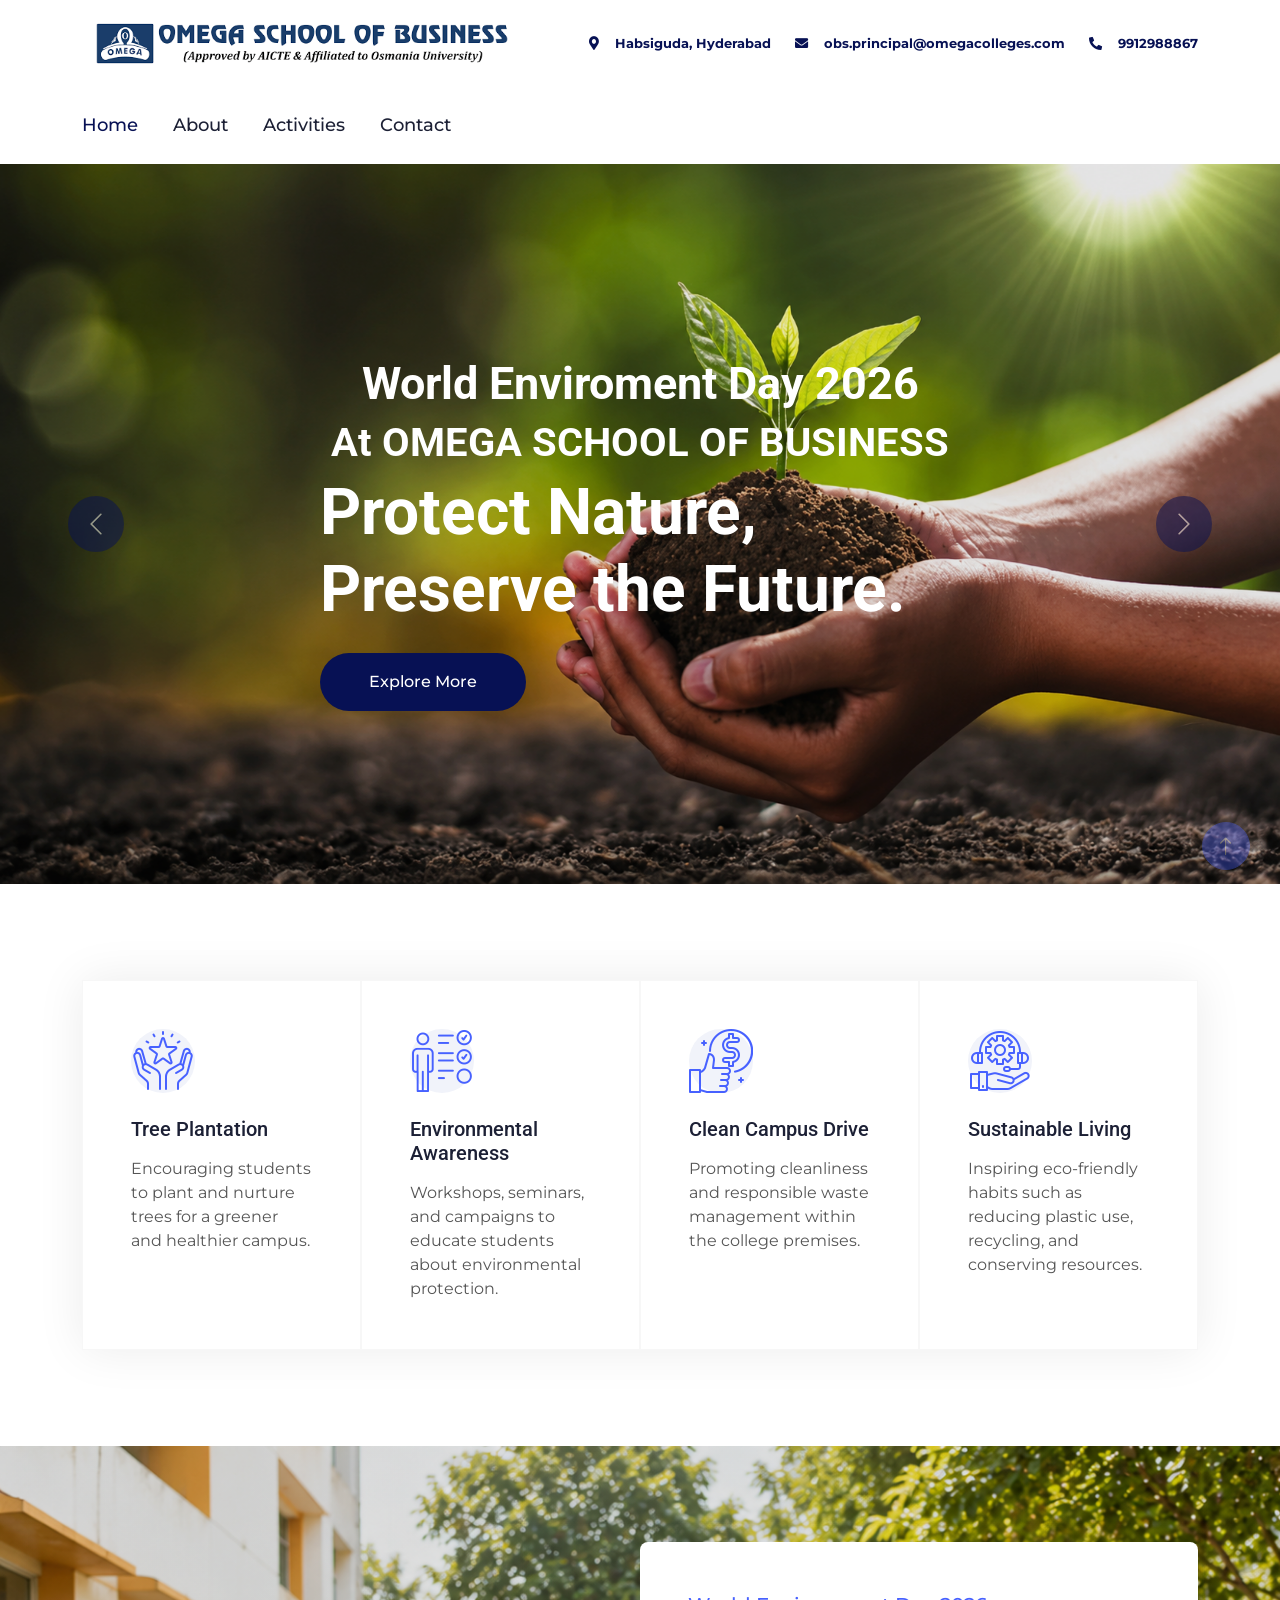
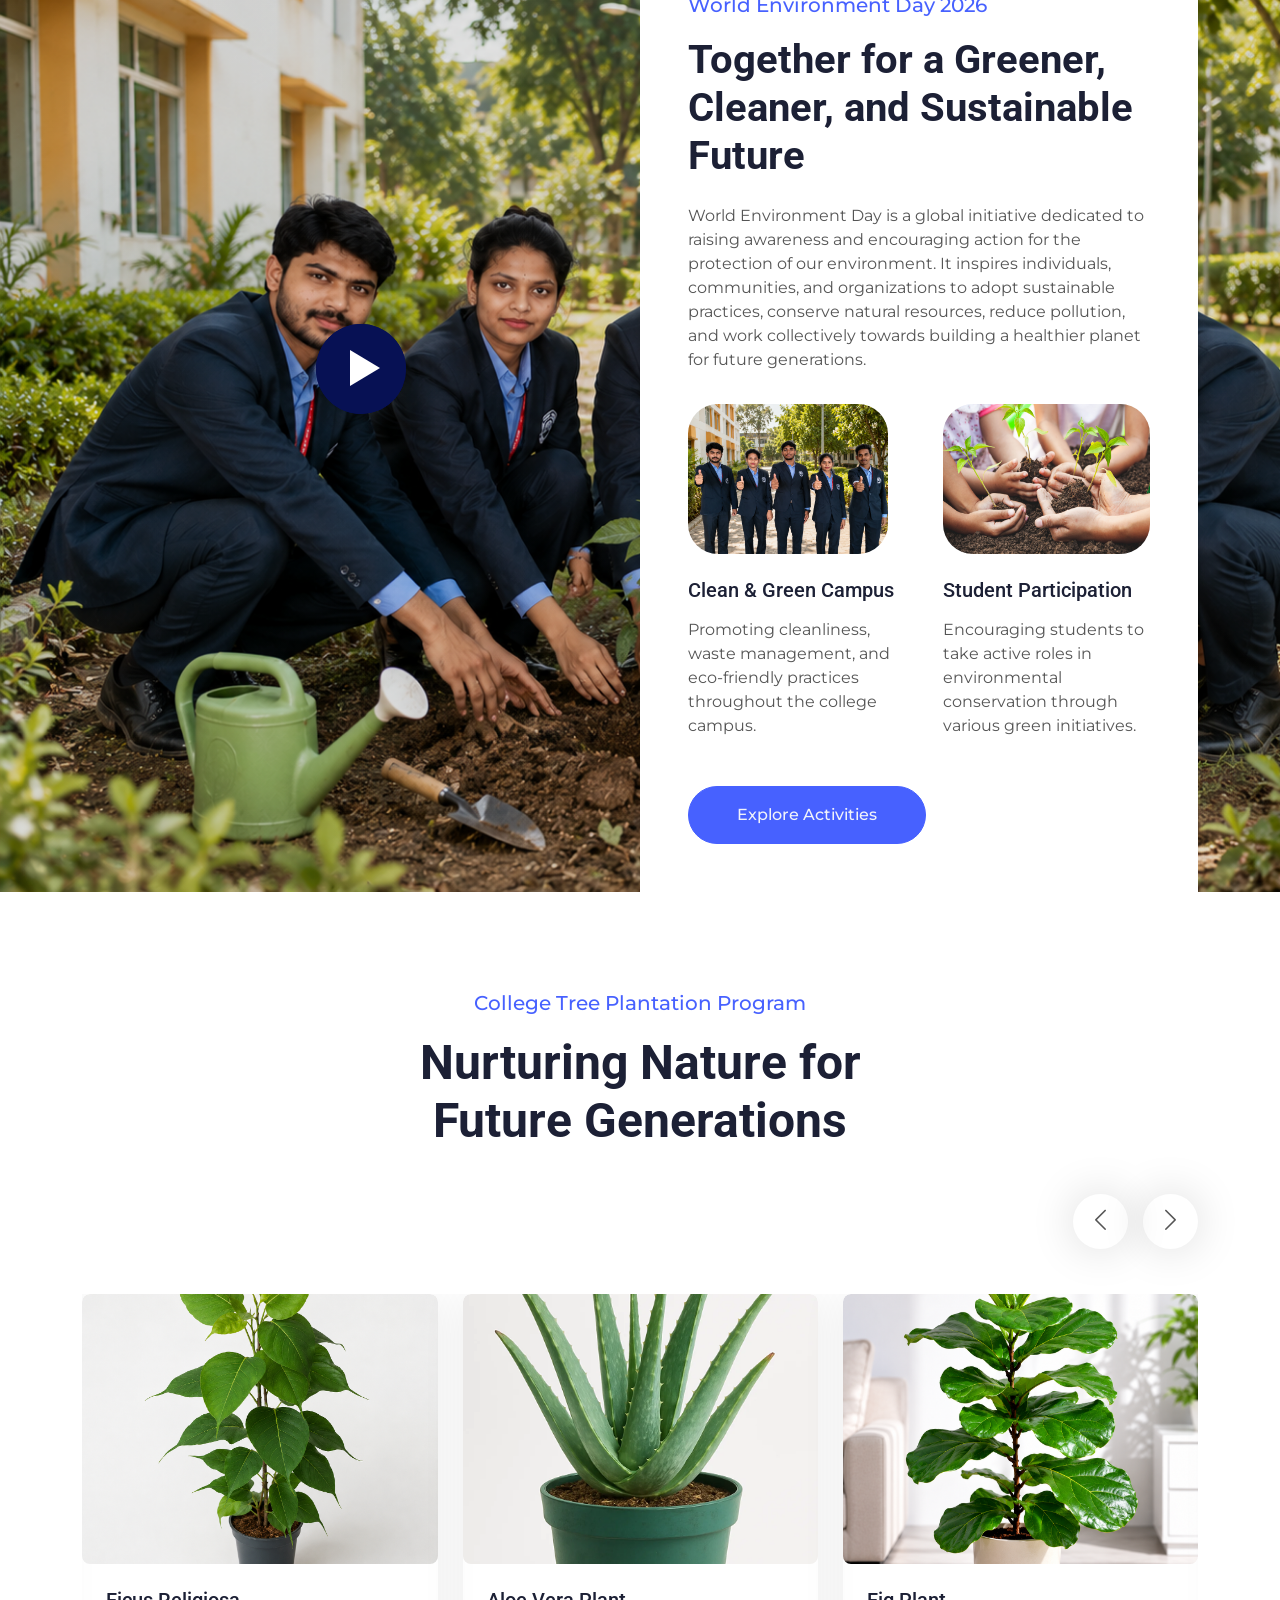
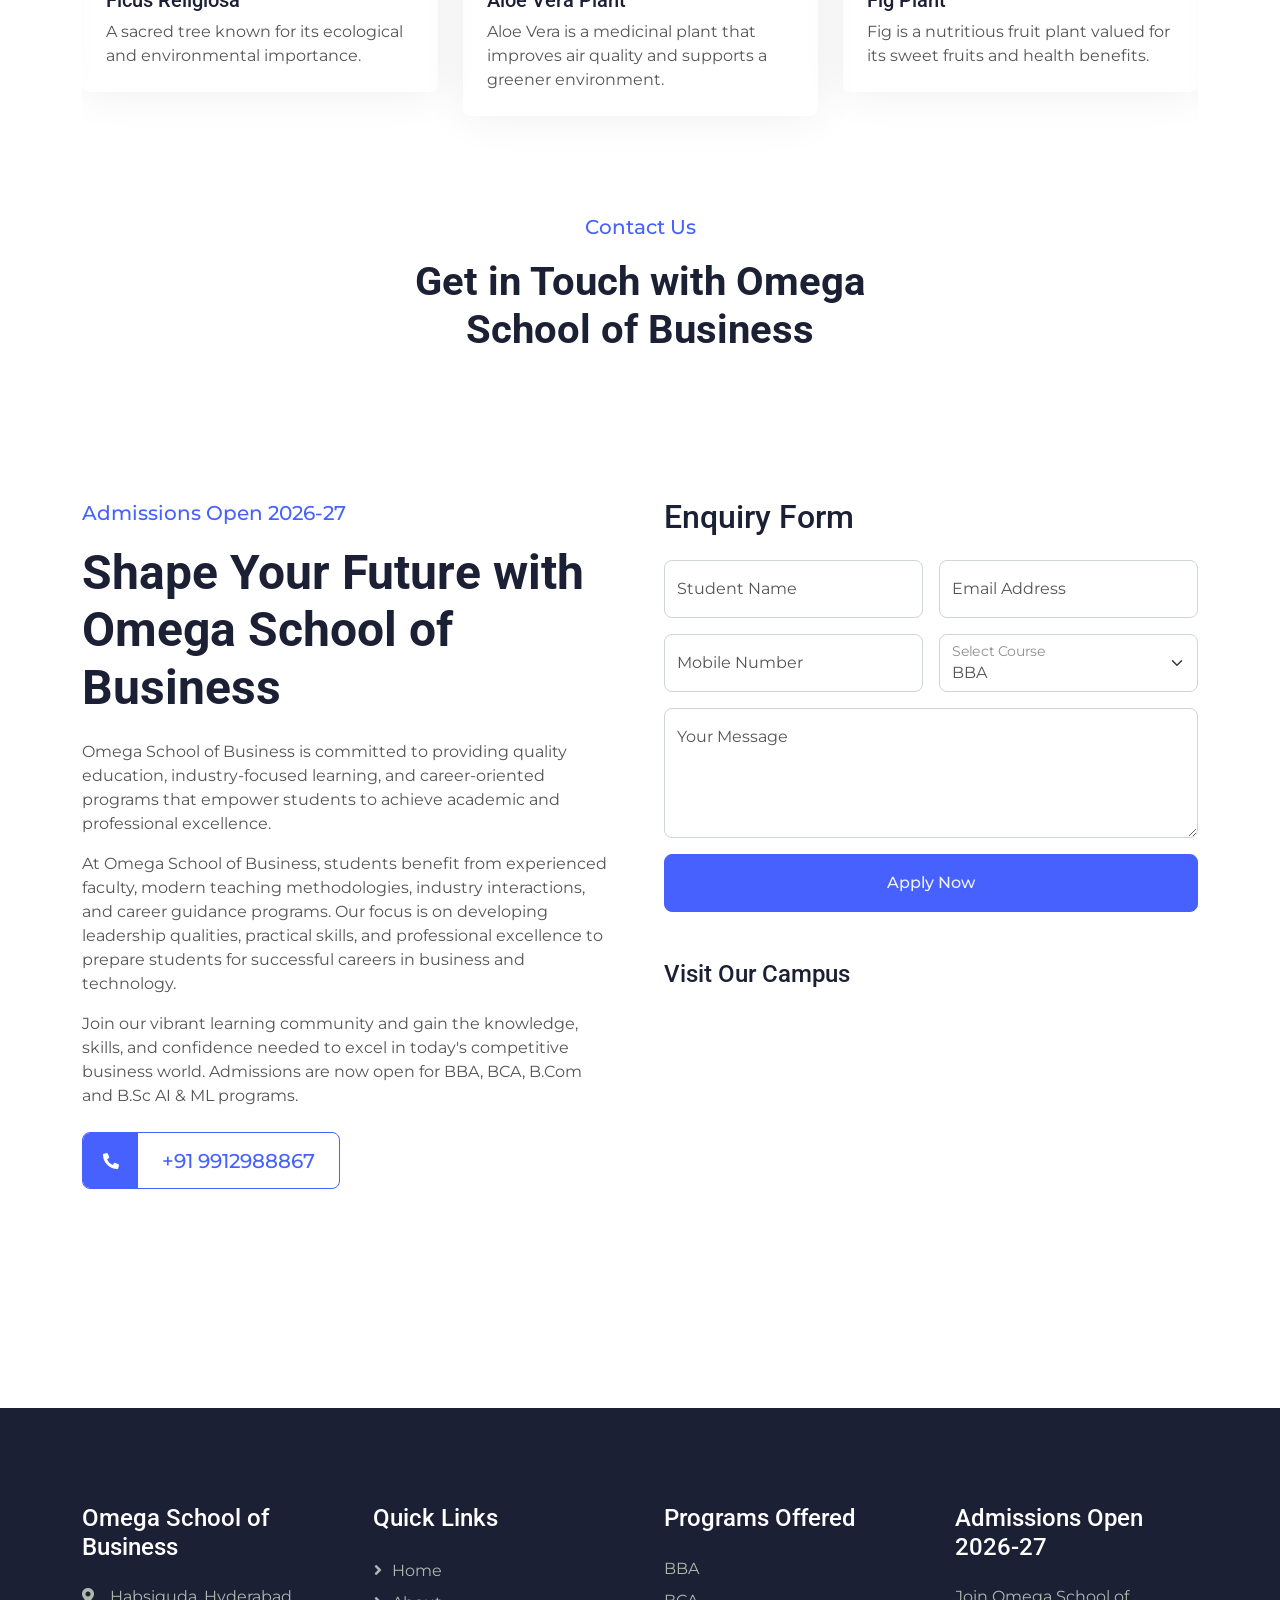
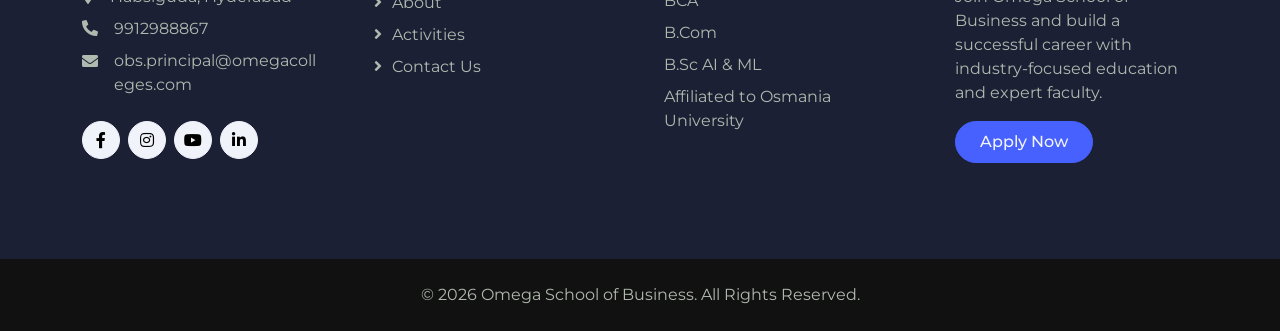
==== index.html @ f4930d0c "first commit" ====
<!DOCTYPE html>
<html lang="en">

<head>
    <meta charset="utf-8">
    <title>Omega School of Business</title>
    <meta content="width=device-width, initial-scale=1.0" name="viewport">
    <meta content="" name="keywords">
    <meta content="" name="description">

    <!-- Favicon -->
    <link href="img/favicon.ico" rel="icon">

    <!-- Google Web Fonts -->
    <link rel="preconnect" href="https://fonts.googleapis.com">
    <link rel="preconnect" href="https://fonts.gstatic.com" crossorigin>
    <link
        href="https://fonts.googleapis.com/css2?family=Montserrat:wght@400;500&family=Roboto:wght@500;700&display=swap"
        rel="stylesheet">

    <!-- Icon Font Stylesheet -->
    <link href="https://cdnjs.cloudflare.com/ajax/libs/font-awesome/5.10.0/css/all.min.css" rel="stylesheet">
    <link href="https://cdn.jsdelivr.net/npm/bootstrap-icons@1.4.1/font/bootstrap-icons.css" rel="stylesheet">

    <!-- Libraries Stylesheet -->
    <link href="lib/animate/animate.min.css" rel="stylesheet">
    <link href="lib/owlcarousel/assets/owl.carousel.min.css" rel="stylesheet">
    <link href="lib/lightbox/css/lightbox.min.css" rel="stylesheet">

    <!-- Customized Bootstrap Stylesheet -->
    <link href="css/bootstrap.min.css" rel="stylesheet">

    <!-- Template Stylesheet -->
    <link href="css/style.css" rel="stylesheet">
</head>

<body>
    <!-- Spinner Start -->
    <div id="spinner"
        class="show bg-white position-fixed translate-middle w-100 vh-100 top-50 start-50 d-flex align-items-center justify-content-center">
        <div class="spinner-border text-primary" role="status" style="width: 3rem; height: 3rem;"></div>
    </div>
    <!-- Spinner End -->


    <!-- Topbar Start -->
    <div class="container-fluid text-white d-none d-lg-flex" style="background: #fff;">
        <div class="container py-3">
            <div class="d-flex align-items-center">
                <a href="index.html">
                    <img class="me-3" src="img/logo1.png" alt="Logo" style="width: 440px; ">
                    <!-- <h4 class="text-white fw-bold m-0">OMEGA SCHOOL OF BUSINESS</h4> -->
                </a>
                <div class="ms-auto d-flex align-items-center" style="color: #071154; font-size: 15px; font-weight: bolder;">
                    <small class="ms-4"><i class="fa fa-map-marker-alt me-3"></i>Habsiguda, Hyderabad</small>
                    <small class="ms-4"><i class="fa fa-envelope me-3"></i>obs.principal@omegacolleges.com</small>
                    <small class="ms-4"><i class="fa fa-phone-alt me-3"></i>9912988867</small>
                    <!-- <div class="ms-3 d-flex">
                        <a class="btn btn-sm-square btn-light text-primary rounded-circle ms-2" href=""><i
                                class="fab fa-facebook-f"></i></a>
                        <a class="btn btn-sm-square btn-light text-primary rounded-circle ms-2" href=""><i
                                class="fab fa-twitter"></i></a>
                        <a class="btn btn-sm-square btn-light text-primary rounded-circle ms-2" href=""><i
                                class="fab fa-linkedin-in"></i></a>
                    </div> -->
                </div>
            </div>
        </div>
    </div>
    <!-- Topbar End -->


    <!-- Navbar Start -->
    <div class="container-fluid bg-white sticky-top">
        <div class="container">
            <nav class="navbar navbar-expand-lg bg-white navbar-light p-lg-0">
                <a href="index.html" class="navbar-brand d-lg-none">
                    <img class="me-3 img-fluid" src="img/logo1.png" alt="Logo"
     style="max-width: 260px; width: 100%; height: auto;">
                    <!-- <h1 class="fw-bold m-0">GrowMark</h1> -->
                </a>
                <button type="button" class="navbar-toggler me-0" data-bs-toggle="collapse"
                    data-bs-target="#navbarCollapse">
                    <span class="navbar-toggler-icon"></span>
                </button>
                <div class="collapse navbar-collapse" id="navbarCollapse">
                    <div class="navbar-nav">
                        <a href="index.html" class="nav-item nav-link active">Home</a>
                        <a href="404.html" class="nav-item nav-link">About</a>
                        <a href="activities.html" class="nav-item nav-link">Activities</a>
                        <!-- <a href="project.html" class="nav-item nav-link">Projects</a> -->
                        <!-- <div class="nav-item dropdown">
                            <a href="#" class="nav-link dropdown-toggle" data-bs-toggle="dropdown">Pages</a>
                            <div class="dropdown-menu bg-light rounded-0 rounded-bottom m-0">
                                <a href="feature.html" class="dropdown-item">Features</a>
                                <a href="team.html" class="dropdown-item">Our Team</a>
                                <a href="testimonial.html" class="dropdown-item">Testimonial</a>
                                <a href="quote.html" class="dropdown-item">Quotation</a>
                                <a href="404.html" class="dropdown-item">404 Page</a>
                            </div>
                        </div> -->
                        <a href="contact.html" class="nav-item nav-link">Contact</a>
                    </div>
                    <!-- <div class="ms-auto d-none d-lg-block">
                        <a href="" class="btn btn-primary rounded-pill py-2 px-3">Get A Quote</a>
                    </div> -->
                </div>
            </nav>
        </div>
    </div>
    <!-- Navbar End -->


    <!-- Carousel Start -->
    <div class="container-fluid px-0 mb-5">
        <div id="header-carousel" class="carousel slide carousel-fade" data-bs-ride="carousel">
            <div class="carousel-inner">
                <div class="carousel-item active">
                    <img class="w-100" src="img/w2.png" alt="Image">
                    <div class="carousel-caption">
                        <div class="container">
                            <div class="row justify-content-center">
                                    <h1 style="color: #fff; text-align: center;font-weight: bolder; font-size: 45px; margin-top:20px;">World Enviroment Day 2026 </h1>
                
                                   
                                    <h1 class="fs-4 text-white animated slideInRight" >
                                        <strong style="font-size: 40px;">At OMEGA SCHOOL OF BUSINESS</strong>
                                    </h1>
                                <div class="col-lg-7 text-start">

                                    <h1 class="display-3 text-white mb-4 animated slideInRight">Protect Nature, Preserve the Future.</h1>
                                    <a href="activities.html"
                                        class="btn rounded-pill py-3 px-5 animated slideInLeft" style="background-color: #071154; color: #fff;">Explore
                                        More</a>
                                </div>
                            </div>
                        </div>
                    </div>
                </div>
                <div class="carousel-item">
                    <img class="w-100" src="img/W3.png" alt="Image">
                    <div class="carousel-caption">
                        <div class="container">
                            <div class="row justify-content-center">
                                <div class="col-lg-9 text-start">
                                        <h1 style="color: #fff; text-align: center;font-weight: bolder; font-size: 45px; margin-top:20px;">World Enviroment Day 2026 </h1>
                
                                   
                                    <h1 class="fs-4 text-white animated slideInRight" >
                                        <strong style="font-size: 40px; ">At OMEGA SCHOOL OF BUSINESS</strong>
                                    </h1>
                               
                                
            
                                    <h1 class="display-3 text-white mb-5 animated slideInLeft">Plant a Tree, Grow a Better Tomorrow.</h1>
                                    <a href="activities.html"
                                        class="btn rounded-pill py-3 px-5 animated slideInLeft" style="background-color: #071154; color: #fff;">Explore
                                        More</a>
                                </div>
                            </div>
                        </div>
                    </div>
                </div>
            </div>
            <button class="carousel-control-prev" type="button" data-bs-target="#header-carousel" data-bs-slide="prev">
                <span class="carousel-control-prev-icon" aria-hidden="true"></span>
                <span class="visually-hidden">Previous</span>
            </button>
            <button class="carousel-control-next" type="button" data-bs-target="#header-carousel" data-bs-slide="next">
                <span class="carousel-control-next-icon" aria-hidden="true"></span>
                <span class="visually-hidden">Next</span>
            </button>
        </div>
    </div>
    <!-- Carousel End -->

<!-- Features Start -->
<div class="container-xxl py-5">
    <div class="container">
        <div class="row g-0 feature-row">
            
            <div class="col-md-6 col-lg-3 wow fadeIn" data-wow-delay="0.1s">
                <div class="feature-item border h-100 p-5">
                    <div class="btn-square bg-light rounded-circle mb-4" style="width: 64px; height: 64px;">
                        <img class="img-fluid" src="img/icon/icon-1.png" alt="Tree Plantation">
                    </div>
                    <h5 class="mb-3">Tree Plantation</h5>
                    <p class="mb-0">
                        Encouraging students to plant and nurture trees for a greener and healthier campus.
                    </p>
                </div>
            </div>

            <div class="col-md-6 col-lg-3 wow fadeIn" data-wow-delay="0.3s">
                <div class="feature-item border h-100 p-5">
                    <div class="btn-square bg-light rounded-circle mb-4" style="width: 64px; height: 64px;">
                        <img class="img-fluid" src="img/icon/icon-2.png" alt="Awareness Programs">
                    </div>
                    <h5 class="mb-3">Environmental Awareness</h5>
                    <p class="mb-0">
                        Workshops, seminars, and campaigns to educate students about environmental protection.
                    </p>
                </div>
            </div>

            <div class="col-md-6 col-lg-3 wow fadeIn" data-wow-delay="0.5s">
                <div class="feature-item border h-100 p-5">
                    <div class="btn-square bg-light rounded-circle mb-4" style="width: 64px; height: 64px;">
                        <img class="img-fluid" src="img/icon/icon-3.png" alt="Clean Campus">
                    </div>
                    <h5 class="mb-3">Clean Campus Drive</h5>
                    <p class="mb-0">
                        Promoting cleanliness and responsible waste management within the college premises.
                    </p>
                </div>
            </div>

            <div class="col-md-6 col-lg-3 wow fadeIn" data-wow-delay="0.7s">
                <div class="feature-item border h-100 p-5">
                    <div class="btn-square bg-light rounded-circle mb-4" style="width: 64px; height: 64px;">
                        <img class="img-fluid" src="img/icon/icon-4.png" alt="Sustainability">
                    </div>
                    <h5 class="mb-3">Sustainable Living</h5>
                    <p class="mb-0">
                        Inspiring eco-friendly habits such as reducing plastic use, recycling, and conserving resources.
                    </p>
                </div>
            </div>

        </div>
    </div>
</div>
    <!-- Features End -->


    <!-- About Start -->
    <div class="container-xxl about my-5">
        <div class="container">
            <div class="row g-0">
                <div class="col-lg-6">
                    <div class="h-100 d-flex align-items-center justify-content-center" style="min-height: 300px;">
                        <button type="button" class="btn-play" data-bs-toggle="modal"
                            data-src="video/v1.mp4" data-bs-target="#videoModal">
                            <span></span>
                        </button>
                    </div>
                </div>
                <div class="col-lg-6 pt-lg-5 wow fadeIn" data-wow-delay="0.5s">
                    <div class="bg-white rounded-top p-5 mt-lg-5">
                      <p class="fs-5 fw-medium text-primary">World Environment Day 2026</p>

<h1 class="display-6 mb-4">Together for a Greener, Cleaner, and Sustainable Future</h1>

<p class="mb-4">
    World Environment Day is a global initiative dedicated to raising awareness and encouraging action for the protection of our environment. It inspires individuals, communities, and organizations to adopt sustainable practices, conserve natural resources, reduce pollution, and work collectively towards building a healthier planet for future generations.
</p>
                        <div class="row g-5 pt-2 mb-5">
    <div class="col-sm-6">
        <img class="img-fluid mb-4" src="img/a1.png" alt="" style="border-radius: 30px; height:150px">
        <h5 class="mb-3">Clean & Green Campus</h5>
        <span>
            Promoting cleanliness, waste management, and eco-friendly practices throughout the college campus.
        </span>
    </div>

    <div class="col-sm-6">
        <img class="img-fluid mb-4" src="img/a3.jpg" alt="" style="border-radius: 30px;height:150px">
        <h5 class="mb-3">Student Participation</h5>
        <span>
            Encouraging students to take active roles in environmental conservation through various green initiatives.
        </span>
    </div>
</div>

<a class="btn btn-primary rounded-pill py-3 px-5" href="activities.html">
    Explore Activities
</a>
                    </div>
                </div>
            </div>
        </div>
    </div>
    <!-- About End -->


    <!-- Video Modal Start -->
    <div class="modal modal-video fade" id="videoModal" tabindex="-1" aria-labelledby="exampleModalLabel"
        aria-hidden="true">
        <div class="modal-dialog">
            <div class="modal-content rounded-0">
                <div class="modal-header">
                    <h3 class="modal-title" id="exampleModalLabel">Video</h3>
                    <button type="button" class="btn-close" data-bs-dismiss="modal" aria-label="Close"></button>
                </div>
                <div class="modal-body">
                    <!-- 16:9 aspect ratio -->
                    <div class="ratio ratio-16x9">
                        <iframe class="embed-responsive-item" src="" id="video" allowfullscreen
                            allowscriptaccess="always" allow="autoplay"></iframe>
                    </div>
                </div>
            </div>
        </div>
    </div>
    <!-- Video Modal End -->


    <!-- Service Start -->
    <div class="container-xxl py-5">
        <div class="container">
            <div class="text-center mx-auto wow fadeInUp" data-wow-delay="0.1s" style="max-width: 500px;">
                <p class="fs-5 fw-medium text-primary">College Tree Plantation Program</p>
<h1 class="display-5 mb-5">Nurturing Nature for Future Generations</h1>
            </div>
            
        </div>
    </div>
    <!-- Service End -->


    <!-- Project Start -->
    <div class="container-xxl pt-5">
        <div class="container">
            <!-- <div class="text-center text-md-start pb-5 pb-md-0 wow fadeInUp" data-wow-delay="0.1s"
                style="max-width: 500px;">
                <p class="fs-5 fw-medium text-primary">Our Projects</p>
                <h1 class="display-5 mb-5">We've Done Lot's of Awesome Projects</h1>
            </div> -->
              <div class="owl-carousel project-carousel wow fadeInUp" data-wow-delay="0.1s">
                <div class="project-item mb-5">
                    <div class="position-relative">
<img class="img-fluid w-100 rounded" src="img/alovera.jpg" alt="Plantation Activity"
     style="height: 270px; object-fit: cover;">
                            <div class="project-overlay">
                            <a class="btn btn-lg-square btn-light rounded-circle m-1" href="img/alovera.jpg"
                                data-lightbox="project"><i class="fa fa-eye"></i></a>
                            <a class="btn btn-lg-square btn-light rounded-circle m-1" href="alovera.html"><i
                                    class="fa fa-link"></i></a>
                        </div>
                    </div>
                    <div class="p-4">
                        <a class="d-block h5" href="">Aloe Vera Plant</a>
                        <span>Aloe Vera is a medicinal plant that improves air quality and supports a greener environment.</span>
                    </div>
                </div>
                <!-- Fig Plant -->
<div class="project-item mb-5">
    <div class="position-relative">
        <img class="img-fluid w-100 rounded" src="img/fig.jpg" alt="Fig Plant"
            style="height: 270px; object-fit: cover;">
        <div class="project-overlay">
            <a class="btn btn-lg-square btn-light rounded-circle m-1" href="img/fig.jpg"
                data-lightbox="project"><i class="fa fa-eye"></i></a>
            <a class="btn btn-lg-square btn-light rounded-circle m-1" href="fig.html"><i
                    class="fa fa-link"></i></a>
        </div>
    </div>
    <div class="p-4">
        <a class="d-block h5" href="">Fig Plant</a>
        <span>Fig is a nutritious fruit plant valued for its sweet fruits and health benefits.</span>
    </div>
</div>

<!-- Bougainvillea -->
<div class="project-item mb-5">
    <div class="position-relative">
        <img class="img-fluid w-100 rounded" src="img/bog.jpg" alt="Bougainvillea"
            style="height: 270px; object-fit: cover;">
        <div class="project-overlay">
            <a class="btn btn-lg-square btn-light rounded-circle m-1" href="img/bog.jpg"
                data-lightbox="project"><i class="fa fa-eye"></i></a>
            <a class="btn btn-lg-square btn-light rounded-circle m-1" href="bougainvillea.html"><i
                    class="fa fa-link"></i></a>
        </div>
    </div>
    <div class="p-4">
        <a class="d-block h5" href="">Bougainvillea</a>
        <span>A vibrant flowering plant that beautifies gardens with colorful blooms.</span>
    </div>
</div>

<!-- Croton Petra -->
<div class="project-item mb-5">
    <div class="position-relative">
        <img class="img-fluid w-100 rounded" src="img/croton.jpg" alt="Croton Petra"
            style="height: 270px; object-fit: cover;">
        <div class="project-overlay">
            <a class="btn btn-lg-square btn-light rounded-circle m-1" href="img/croton.jpg"
                data-lightbox="project"><i class="fa fa-eye"></i></a>
            <a class="btn btn-lg-square btn-light rounded-circle m-1" href="croton-petra.html"><i
                    class="fa fa-link"></i></a>
        </div>
    </div>
    <div class="p-4">
        <a class="d-block h5" href="">Croton Petra</a>
        <span>An ornamental plant admired for its colorful and decorative leaves.</span>
    </div>
</div>

<!-- Rose -->
<div class="project-item mb-5">
    <div class="position-relative">
        <img class="img-fluid w-100 rounded" src="img/rose.jpg" alt="Rose Plant"
            style="height: 270px; object-fit: cover;">
        <div class="project-overlay">
            <a class="btn btn-lg-square btn-light rounded-circle m-1" href="img/rose.jpg"
                data-lightbox="project"><i class="fa fa-eye"></i></a>
            <a class="btn btn-lg-square btn-light rounded-circle m-1" href="rose.html"><i
                    class="fa fa-link"></i></a>
        </div>
    </div>
    <div class="p-4">
        <a class="d-block h5" href="">Rose Plant</a>
        <span>Known as the queen of flowers, cherished for its beauty and fragrance.</span>
    </div>
</div>

<!-- Maruvam -->
<div class="project-item mb-5">
    <div class="position-relative">
        <img class="img-fluid w-100 rounded" src="img/maruvam.jpg" alt="Maruvam Plant"
            style="height: 270px; object-fit: cover;">
        <div class="project-overlay">
            <a class="btn btn-lg-square btn-light rounded-circle m-1" href="img/maruvam.jpg"
                data-lightbox="project"><i class="fa fa-eye"></i></a>
            <a class="btn btn-lg-square btn-light rounded-circle m-1" href="maruvam.html"><i
                    class="fa fa-link"></i></a>
        </div>
    </div>
    <div class="p-4">
        <a class="d-block h5" href="">Maruvam Plant</a>
        <span>A fragrant herbal plant used in traditional medicine and home gardens.</span>
    </div>
</div>

<!-- Krishna Tulasi -->
<div class="project-item mb-5">
    <div class="position-relative">
        <img class="img-fluid w-100 rounded" src="img/krishna.jpg" alt="Krishna Tulasi"
            style="height: 270px; object-fit: cover;">
        <div class="project-overlay">
            <a class="btn btn-lg-square btn-light rounded-circle m-1" href="img/krishna.jpg"
                data-lightbox="project"><i class="fa fa-eye"></i></a>
            <a class="btn btn-lg-square btn-light rounded-circle m-1" href="krishna.html"><i
                    class="fa fa-link"></i></a>
        </div>
    </div>
    <div class="p-4">
        <a class="d-block h5" href="">Krishna Tulasi</a>
        <span>A sacred medicinal herb valued for its spiritual and health benefits.</span>
    </div>
</div>

<!-- Guava -->
<div class="project-item mb-5">
    <div class="position-relative">
        <img class="img-fluid w-100 rounded" src="img/guava.jpg" alt="Guava Plant"
            style="height: 270px; object-fit: cover;">
        <div class="project-overlay">
            <a class="btn btn-lg-square btn-light rounded-circle m-1" href="img/guava.jpg"
                data-lightbox="project"><i class="fa fa-eye"></i></a>
            <a class="btn btn-lg-square btn-light rounded-circle m-1" href="guava.html"><i
                    class="fa fa-link"></i></a>
        </div>
    </div>
    <div class="p-4">
        <a class="d-block h5" href="">Guava Plant</a>
        <span>A fruit-bearing plant rich in vitamins and essential nutrients.</span>
    </div>
</div>

<!-- Ficus Religiosa -->
<div class="project-item mb-5">
    <div class="position-relative">
        <img class="img-fluid w-100 rounded" src="img/ficus.jpg" alt="Ficus Religiosa"
            style="height: 270px; object-fit: cover;">
        <div class="project-overlay">
            <a class="btn btn-lg-square btn-light rounded-circle m-1" href="img/ficus.jpg"
                data-lightbox="project"><i class="fa fa-eye"></i></a>
            <a class="btn btn-lg-square btn-light rounded-circle m-1" href="ficus.html"><i
                    class="fa fa-link"></i></a>
        </div>
    </div>
    <div class="p-4">
        <a class="d-block h5" href="">Ficus Religiosa</a>
        <span>A sacred tree known for its ecological and environmental importance.</span>
    </div>
</div>
            </div>
        </div>
    </div>
    <!-- Project End -->
         

<!-- Quote Start -->

<div class="container-xxl py-5" id="contact">
    <div class="container">
        <div class="text-center mx-auto wow fadeInUp" data-wow-delay="0.1s" style="max-width: 500px;">
            <p class="fs-5 fw-medium text-primary">Contact Us</p>
            <h4 class="display-6 mb-5">Get in Touch with Omega School of Business</h4>
        </div>
        </div>
        </div>

<div class="container-xxl py-5">
    <div class="container">
        <div class="row g-5">
            <div class="col-lg-6 wow fadeInUp" data-wow-delay="0.1s">
                <p class="fs-5 fw-medium text-primary">Admissions Open 2026-27</p>
                <h1 class="display-5 mb-4">Shape Your Future with Omega School of Business</h1>


          <p>
    Omega School of Business is committed to providing quality education, industry-focused learning, and career-oriented programs that empower students to achieve academic and professional excellence.
</p>

<p>
    At Omega School of Business, students benefit from experienced faculty, modern teaching methodologies, industry interactions, and career guidance programs. Our focus is on developing leadership qualities, practical skills, and professional excellence to prepare students for successful careers in business and technology.
</p>

<p class="mb-4">
    Join our vibrant learning community and gain the knowledge, skills, and confidence needed to excel in today's competitive business world. Admissions are now open for BBA, BCA, B.Com and B.Sc AI & ML programs.
</p>

            <a class="d-inline-flex align-items-center rounded overflow-hidden border border-primary" href="tel:+919912988867">
                <span class="btn-lg-square bg-primary" style="width: 55px; height: 55px;">
                    <i class="fa fa-phone-alt text-white"></i>
                </span>
                <span class="fs-5 fw-medium mx-4">+91 9912988867</span>
            </a>
        </div>

        <div class="col-lg-6 wow fadeInUp" data-wow-delay="0.5s">
            <h2 class="mb-4">Enquiry Form</h2>

            <div class="row g-3">
                <div class="col-sm-6">
                    <div class="form-floating">
                        <input type="text" class="form-control" id="name" placeholder="Student Name">
                        <label for="name">Student Name</label>
                    </div>
                </div>

                <div class="col-sm-6">
                    <div class="form-floating">
                        <input type="email" class="form-control" id="mail" placeholder="Email Address">
                        <label for="mail">Email Address</label>
                    </div>
                </div>

                <div class="col-sm-6">
                    <div class="form-floating">
                        <input type="text" class="form-control" id="mobile" placeholder="Mobile Number">
                        <label for="mobile">Mobile Number</label>
                    </div>
                </div>

                <div class="col-sm-6">
                    <div class="form-floating">
                        <select class="form-select" id="course">
                            <option selected>BBA</option>
                            <option>BCA</option>
                            <option>B.Com</option>
                            <option>B.Sc AI & ML</option>
                        </select>
                        <label for="course">Select Course</label>
                    </div>
                </div>

                <div class="col-12">
                    <div class="form-floating">
                        <textarea class="form-control" placeholder="Message" id="message" style="height: 130px"></textarea>
                        <label for="message">Your Message</label>
                    </div>
                </div>

                <div class="col-12 text-center">
                    <button class="btn btn-primary w-100 py-3" type="submit">
                        Apply Now
                    </button>
                </div>
            </div>
            <!-- Map Start --> <div class="mt-5"> <h4 class="mb-3">Visit Our Campus</h4> <iframe class="w-100 rounded" src="https://www.google.com/maps/embed?pb=!1m18!1m12!1m3!1d3806.8651162724736!2d78.54144727369008!3d17.41825960191801!2m3!1f0!2f0!3f0!3m2!1i1024!2i768!4f13.1!3m3!1m2!1s0x3bcb91ae35d0c565%3A0x121e6ef30f50394!2sOmega%20School%20of%20Business!5e0!3m2!1sen!2sin!4v1781787040923!5m2!1sen!2sin" style="min-height: 300px; border:0;" allowfullscreen="" loading="lazy" referrerpolicy="no-referrer-when-downgrade"> </iframe> </div> <!-- Map End -->
        </div>
    </div>
</div>


</div>
<!-- Quote End -->

<!-- 

    <div class="container-xxl py-5">
        <div class="container">
            <div class="text-center mx-auto wow fadeInUp" data-wow-delay="0.1s" style="max-width: 500px;">
                <p class="fs-5 fw-medium text-primary">Our Team</p>
                <h1 class="display-5 mb-5">Our Expert People Ready to Help You</h1>
            </div>
            <div class="row g-4">
                <div class="col-lg-3 col-md-6 wow fadeInUp" data-wow-delay="0.1s">
                    <div class="team-item rounded overflow-hidden pb-4">
                        <img class="img-fluid mb-4" src="img/team-1.jpg" alt="">
                        <h5>Alex Robin</h5>
                        <span class="text-primary">Founder & CEO</span>
                        <ul class="team-social">
                            <li><a class="btn btn-square" href=""><i class="fab fa-facebook-f"></i></a></li>
                            <li><a class="btn btn-square" href=""><i class="fab fa-twitter"></i></a></li>
                            <li><a class="btn btn-square" href=""><i class="fab fa-instagram"></i></a></li>
                            <li><a class="btn btn-square" href=""><i class="fab fa-linkedin-in"></i></a></li>
                        </ul>
                    </div>
                </div>
                <div class="col-lg-3 col-md-6 wow fadeInUp" data-wow-delay="0.3s">
                    <div class="team-item rounded overflow-hidden pb-4">
                        <img class="img-fluid mb-4" src="img/team-2.jpg" alt="">
                        <h5>Adam Crew</h5>
                        <span class="text-primary">Co Founder</span>
                        <ul class="team-social">
                            <li><a class="btn btn-square" href=""><i class="fab fa-facebook-f"></i></a></li>
                            <li><a class="btn btn-square" href=""><i class="fab fa-twitter"></i></a></li>
                            <li><a class="btn btn-square" href=""><i class="fab fa-instagram"></i></a></li>
                            <li><a class="btn btn-square" href=""><i class="fab fa-linkedin-in"></i></a></li>
                        </ul>
                    </div>
                </div>
                <div class="col-lg-3 col-md-6 wow fadeInUp" data-wow-delay="0.5s">
                    <div class="team-item rounded overflow-hidden pb-4">
                        <img class="img-fluid mb-4" src="img/team-3.jpg" alt="">
                        <h5>Boris Johnson</h5>
                        <span class="text-primary">Executive Manager</span>
                        <ul class="team-social">
                            <li><a class="btn btn-square" href=""><i class="fab fa-facebook-f"></i></a></li>
                            <li><a class="btn btn-square" href=""><i class="fab fa-twitter"></i></a></li>
                            <li><a class="btn btn-square" href=""><i class="fab fa-instagram"></i></a></li>
                            <li><a class="btn btn-square" href=""><i class="fab fa-linkedin-in"></i></a></li>
                        </ul>
                    </div>
                </div>
                <div class="col-lg-3 col-md-6 wow fadeInUp" data-wow-delay="0.7s">
                    <div class="team-item rounded overflow-hidden pb-4">
                        <img class="img-fluid mb-4" src="img/team-4.jpg" alt="">
                        <h5>Robert Jordan</h5>
                        <span class="text-primary">Digital Marketer</span>
                        <ul class="team-social">
                            <li><a class="btn btn-square" href=""><i class="fab fa-facebook-f"></i></a></li>
                            <li><a class="btn btn-square" href=""><i class="fab fa-twitter"></i></a></li>
                            <li><a class="btn btn-square" href=""><i class="fab fa-instagram"></i></a></li>
                            <li><a class="btn btn-square" href=""><i class="fab fa-linkedin-in"></i></a></li>
                        </ul>
                    </div>
                </div>
            </div>
        </div>
    </div>


    <div class="container-xxl pt-5">
        <div class="container">
            <div class="text-center text-md-start pb-5 pb-md-0 wow fadeInUp" data-wow-delay="0.1s"
                style="max-width: 500px;">
                <p class="fs-5 fw-medium text-primary">Testimonial</p>
                <h1 class="display-5 mb-5">What Clients Say About Our Services!</h1>
            </div>
            <div class="owl-carousel testimonial-carousel wow fadeInUp" data-wow-delay="0.1s">
                <div class="testimonial-item rounded p-4 p-lg-5 mb-5">
                    <img class="mb-4" src="img/testimonial-1.jpg" alt="">
                    <p class="mb-4">Diam dolor diam ipsum sit. Aliqu diam amet diam et eos. Clita erat ipsum et lorem et
                        sit, sed stet lorem sit clita duo justo</p>
                    <h5>Client Name</h5>
                    <span class="text-primary">Profession</span>
                </div>
                <div class="testimonial-item rounded p-4 p-lg-5 mb-5">
                    <img class="mb-4" src="img/testimonial-2.jpg" alt="">
                    <p class="mb-4">Diam dolor diam ipsum sit. Aliqu diam amet diam et eos. Clita erat ipsum et lorem et
                        sit, sed stet lorem sit clita duo justo</p>
                    <h5>Client Name</h5>
                    <span class="text-primary">Profession</span>
                </div>
                <div class="testimonial-item rounded p-4 p-lg-5 mb-5">
                    <img class="mb-4" src="img/testimonial-3.jpg" alt="">
                    <p class="mb-4">Diam dolor diam ipsum sit. Aliqu diam amet diam et eos. Clita erat ipsum et lorem et
                        sit, sed stet lorem sit clita duo justo</p>
                    <h5>Client Name</h5>
                    <span class="text-primary">Profession</span>
                </div>
                <div class="testimonial-item rounded p-4 p-lg-5 mb-5">
                    <img class="mb-4" src="img/testimonial-4.jpg" alt="">
                    <p class="mb-4">Diam dolor diam ipsum sit. Aliqu diam amet diam et eos. Clita erat ipsum et lorem et
                        sit, sed stet lorem sit clita duo justo</p>
                    <h5>Client Name</h5>
                    <span class="text-primary">Profession</span>
                </div>
            </div>
        </div>
    </div>
 -->


<!-- Footer Start -->

<div class="container-fluid bg-dark footer mt-5 py-5 wow fadeIn" data-wow-delay="0.1s">
    <div class="container py-5">
        <div class="row g-5">

        <div class="col-lg-3 col-md-6">
            <h4 class="text-white mb-4">Omega School of Business</h4>
            <p class="mb-2">
                <i class="fa fa-map-marker-alt me-3"></i>Habsiguda, Hyderabad
            </p>
            <p class="mb-2">
                <i class="fa fa-phone-alt me-3"></i>9912988867
            </p>
      <p class="mb-2 d-flex">
    <i class="fa fa-envelope me-3 mt-1 flex-shrink-0"></i>
    <span class="text-break">obs.principal@omegacolleges.com</span>
</p>

            <div class="d-flex pt-3">
                <a class="btn btn-square btn-light rounded-circle me-2" href="#">
                    <i class="fab fa-facebook-f"></i>
                </a>
                <a class="btn btn-square btn-light rounded-circle me-2" href="#">
                    <i class="fab fa-instagram"></i>
                </a>
                <a class="btn btn-square btn-light rounded-circle me-2" href="#">
                    <i class="fab fa-youtube"></i>
                </a>
                <a class="btn btn-square btn-light rounded-circle me-2" href="#">
                    <i class="fab fa-linkedin-in"></i>
                </a>
            </div>
        </div>

          <div class="col-lg-3 col-md-6">
            <h4 class="text-white mb-4">Quick Links</h4>
            <a class="btn btn-link" href="index.html">Home</a>
            <a class="btn btn-link" href="about.html">About</a>
            <a class="btn btn-link" href="#gallery">Activities</a>
            <a class="btn btn-link" href="#contact">Contact Us</a>
            <!-- <a class="btn btn-link" href="#admissions">Admissions</a> -->
        </div>


        <div class="col-lg-3 col-md-6">
            <h4 class="text-white mb-4">Programs Offered</h4>
            <p class="mb-2">BBA</p>
            <p class="mb-2">BCA</p>
            <p class="mb-2">B.Com</p>
            <p class="mb-2">B.Sc AI & ML</p>
            <p class="mb-2">Affiliated to Osmania University</p>
        </div>

        <div class="col-lg-3 col-md-6">
            <h4 class="text-white mb-4">Admissions Open 2026-27</h4>
            <p>
                Join Omega School of Business and build a successful career with industry-focused education and expert faculty.
            </p>

            <a href="tel:9912988867" class="btn btn-primary rounded-pill px-4 py-2">
                Apply Now
            </a>
        </div>

    </div>
</div>


</div>
<!-- Footer End -->

<div class="container-fluid copyright py-4">
    <div class="container text-center">
        <p class="mb-0">
            © 2026 Omega School of Business. All Rights Reserved.
        </p>
    </div>
</div>


    <!-- Back to Top -->
    <a href="#" class="btn btn-lg btn-primary btn-lg-square rounded-circle back-to-top"><i
            class="bi bi-arrow-up"></i></a>


    <!-- JavaScript Libraries -->
    <script src="https://ajax.googleapis.com/ajax/libs/jquery/3.6.1/jquery.min.js"></script>
    <script src="https://cdn.jsdelivr.net/npm/bootstrap@5.0.0/dist/js/bootstrap.bundle.min.js"></script>
    <script src="lib/wow/wow.min.js"></script>
    <script src="lib/easing/easing.min.js"></script>
    <script src="lib/waypoints/waypoints.min.js"></script>
    <script src="lib/owlcarousel/owl.carousel.min.js"></script>
    <script src="lib/lightbox/js/lightbox.min.js"></script>

    <!-- Template Javascript -->
    <script src="js/main.js"></script>
</body>

</html>
---- css/style.css ----
/********** Template CSS **********/
:root {
    --primary: #071154;
    --secondary: #555555;
    --light: #F1F3FA;
    --dark: #1C2035;
}

.back-to-top {
    position: fixed;
    display: none;
    right: 30px;
    bottom: 30px;
    z-index: 99;
}

.fw-medium {
    font-weight: 500;
}


/*** Spinner ***/
#spinner {
    opacity: 0;
    visibility: hidden;
    transition: opacity .5s ease-out, visibility 0s linear .5s;
    z-index: 99999;
}

#spinner.show {
    transition: opacity .5s ease-out, visibility 0s linear 0s;
    visibility: visible;
    opacity: 1;
}


/*** Button ***/
.btn {
    transition: .5s;
    font-weight: 500;
}

.btn-primary,
.btn-outline-primary:hover {
    color: var(--light);
}

.btn-secondary,
.btn-outline-secondary:hover {
    color: var(--dark);
}

.btn-square {
    width: 38px;
    height: 38px;
}

.btn-sm-square {
    width: 32px;
    height: 32px;
}

.btn-lg-square {
    width: 48px;
    height: 48px;
}

.btn-square,
.btn-sm-square,
.btn-lg-square {
    padding: 0;
    display: flex;
    align-items: center;
    justify-content: center;
    font-weight: normal;
}


/*** Navbar ***/
.sticky-top {
    top: -100px;
    transition: .5s;
}

.navbar .navbar-nav .nav-link {
    margin-right: 35px;
    padding: 25px 0;
    color: var(--dark);
    font-size: 18px;
    font-weight: 500;
    outline: none;
}

.navbar .navbar-nav .nav-link:hover,
.navbar .navbar-nav .nav-link.active {
    color: var(--primary);
}

.navbar .dropdown-toggle::after {
    border: none;
    content: "\f107";
    font-family: "Font Awesome 5 Free";
    font-weight: 900;
    vertical-align: middle;
    margin-left: 8px;
}

@media (max-width: 991.98px) {
    .navbar .navbar-nav .nav-link  {
        margin-right: 0;
        padding: 10px 0;
    }

    .navbar .navbar-nav {
        margin-top: 15px;
        border-top: 1px solid #EEEEEE;
    }
}

@media (min-width: 992px) {
    .navbar .nav-item .dropdown-menu {
        display: block;
        border: none;
        margin-top: 0;
        top: 150%;
        opacity: 0;
        visibility: hidden;
        transition: .5s;
    }

    .navbar .nav-item:hover .dropdown-menu {
        top: 100%;
        visibility: visible;
        transition: .5s;
        opacity: 1;
    }
}


/*** Header ***/
.carousel-caption {
    top: 0;
    left: 0;
    right: 0;
    bottom: 0;
    display: flex;
    align-items: center;
    background: rgba(0, 0, 0, .1);
    z-index: 1;
}

.carousel-control-prev,
.carousel-control-next {
    width: 15%;
}

.carousel-control-prev-icon,
.carousel-control-next-icon {
    width: 3.5rem;
    height: 3.5rem;
    border-radius: 3.5rem;
    background-color: var(--primary);
    border: 15px solid var(--primary);
}

@media (max-width: 768px) {
    #header-carousel .carousel-item {
        position: relative;
        min-height: 450px;
    }
    
    #header-carousel .carousel-item img {
        position: absolute;
        width: 100%;
        height: 100%;
        object-fit: cover;
    }
}

.page-header {
    background: linear-gradient(rgba(0, 0, 0, .1), rgba(0, 0, 0, .1)), url(../img/a2.png) center center no-repeat;
    background-size: cover;
}

.page-header .breadcrumb-item+.breadcrumb-item::before {
    color: var(--light);
}

.page-header .breadcrumb-item,
.page-header .breadcrumb-item a {
    font-size: 18px;
    color: var(--light);
}


/*** Features ***/
.feature-row {
    box-shadow: 0 0 45px rgba(0, 0, 0, .08);
}

.feature-item {
    border-color: rgba(0, 0, 0, .03) !important;
}


/*** About ***/
.about {
    background: linear-gradient(rgba(0, 0, 0, .1), rgba(0, 0, 0, .1)), url(../img/a2.png) left center no-repeat;
    background-size: cover;
}

.btn-play {
    position: relative;
    display: block;
    box-sizing: content-box;
    width: 36px;
    height: 46px;
    border-radius: 100%;
    border: none;
    outline: none !important;
    padding: 18px 20px 20px 28px;
    background: var(--primary);
}

.btn-play:before {
    content: "";
    position: absolute;
    z-index: 0;
    left: 50%;
    top: 50%;
    transform: translateX(-50%) translateY(-50%);
    display: block;
    width: 90px;
    height: 90px;
    background: var(--primary);
    border-radius: 100%;
    animation: pulse-border 1500ms ease-out infinite;
}

.btn-play:after {
    content: "";
    position: absolute;
    z-index: 1;
    left: 50%;
    top: 50%;
    transform: translateX(-50%) translateY(-50%);
    display: block;
    width: 90px;
    height: 90px;
    background: var(--primary);
    border-radius: 100%;
    transition: all 200ms;
}

.btn-play span {
    display: block;
    position: relative;
    z-index: 3;
    width: 0;
    height: 0;
    left: 3px;
    border-left: 30px solid #FFFFFF;
    border-top: 18px solid transparent;
    border-bottom: 18px solid transparent;
}

@keyframes pulse-border {
    0% {
        transform: translateX(-50%) translateY(-50%) translateZ(0) scale(1);
        opacity: 1;
    }

    100% {
        transform: translateX(-50%) translateY(-50%) translateZ(0) scale(2);
        opacity: 0;
    }
}

.modal-video .modal-dialog {
    position: relative;
    max-width: 800px;
    margin: 60px auto 0 auto;
}

.modal-video .modal-body {
    position: relative;
    padding: 0px;
}

.modal-video .close {
    position: absolute;
    width: 30px;
    height: 30px;
    right: 0px;
    top: -30px;
    z-index: 999;
    font-size: 30px;
    font-weight: normal;
    color: #FFFFFF;
    background: #000000;
    opacity: 1;
}


/*** Service ***/
.service-item .service-text {
    position: relative;
    width: 100%;
    top: 0;
    left: 0;
    text-align: center;
    background: #FFFFFF;
    box-shadow: 0 0 45px rgba(0, 0, 0, .06);
    transition: .5s;
    z-index: 2;
}

.service-item:hover .service-text {
    top: -1.5rem;
}

.service-item .service-text h5 {
    transition: .5s;
}

.service-item:hover .service-text h5 {
    color: var(--primary);
}

.service-item .service-btn {
    position: absolute;
    width: 80%;
    height: 3rem;
    left: 10%;
    bottom: 0;
    display: flex;
    align-items: center;
    justify-content: center;
    background: #FFFFFF;
    box-shadow: 0 0 45px rgba(0, 0, 0, .07);
    transition: .5s;
    z-index: 1;
}

.service-item:hover .service-btn {
    bottom: -1.5rem;
}


/*** Project ***/
.project-item {
    position: relative;
    border-radius: 8px;
    overflow: hidden;
    box-shadow: 0 0 45px rgba(0, 0, 0, .07);
}

.project-item .project-overlay {
    position: absolute;
    width: 100%;
    height: 100%;
    top: 0;
    left: 0;
    display: flex;
    align-items: center;
    justify-content: center;
    background: rgba(0, 0, 0, .5);
    opacity: 0;
    padding-top: 60px;
    transition: .5s;
}

.project-item:hover .project-overlay {
    opacity: 1;
    padding-top: 0;
}

.project-carousel .owl-nav {
    position: absolute;
    top: -100px;
    right: 0;
    display: flex;
}

.project-carousel .owl-nav .owl-prev,
.project-carousel .owl-nav .owl-next {
    margin-left: 15px;
    width: 55px;
    height: 55px;
    display: flex;
    align-items: center;
    justify-content: center;
    color: var(--secondary);
    border-radius: 55px;
    box-shadow: 0 0 45px rgba(0, 0, 0, .15);
    font-size: 25px;
    transition: .5s;
}

.project-carousel .owl-nav .owl-prev:hover,
.project-carousel .owl-nav .owl-next:hover {
    background: var(--primary);
    color: #FFFFFF;
}

@media (max-width: 768px) {
    .project-carousel .owl-nav {
        top: -70px;
        right: auto;
        left: 50%;
        transform: translateX(-50%);
    }

    .project-carousel .owl-nav .owl-prev,
    .project-carousel .owl-nav .owl-next {
        margin: 0 7px;
        width: 45px;
        height: 45px;
        font-size: 20px;
    }
}


/*** Team ***/
.team-item {
    position: relative;
    text-align: center;
    box-shadow: 0 0 45px rgba(0, 0, 0, .07);
}

.team-item .team-social {
    position: absolute;
    padding: 0;
    top: 15px;
    left: 0;
    overflow: hidden;
}

.team-item .team-social li {
    list-style-type: none;
    margin-bottom: 10px;
    margin-left: -50px;
    opacity: 0;
    transition: .5s;
}

.team-item:hover .team-social li {
    margin-left: 15px;
    opacity: 1;
}

.team-item .team-social li .btn {
    background: #FFFFFF;
    color: var(--primary);
    border-radius: 40px;
    transition: .5s;
}

.team-item .team-social li .btn:hover {
    color: #FFFFFF;
    background: var(--primary);
}

.team-item .team-social li:nth-child(1) {
    transition-delay: .1s;
}

.team-item .team-social li:nth-child(2) {
    transition-delay: .2s;
}

.team-item .team-social li:nth-child(3) {
    transition-delay: .3s;
}

.team-item .team-social li:nth-child(4) {
    transition-delay: .4s;
}

.team-item .team-social li:nth-child(5) {
    transition-delay: .5s;
}


/*** Testimonial ***/
.testimonial-item {
    box-shadow: 0 0 45px rgba(0, 0, 0, .07);
    transition: .5s;
}

.owl-item .testimonial-item,
.testimonial-item * {
    transition: .5s;
}

.owl-item.center .testimonial-item,
.testimonial-item:hover {
    background: var(--primary);
}

.owl-item.center .testimonial-item *,
.testimonial-item:hover * {
    color: #FFFFFF !important;
}

.testimonial-item img {
    width: 100px !important;
    height: 100px !important;
    border-radius: 100px;
}

.testimonial-carousel .owl-nav {
    position: absolute;
    top: -100px;
    right: 0;
    display: flex;
}

.testimonial-carousel .owl-nav .owl-prev,
.testimonial-carousel .owl-nav .owl-next {
    margin-left: 15px;
    width: 55px;
    height: 55px;
    display: flex;
    align-items: center;
    justify-content: center;
    color: var(--secondary);
    border-radius: 55px;
    box-shadow: 0 0 45px rgba(0, 0, 0, .15);
    font-size: 25px;
    transition: .5s;
}

.testimonial-carousel .owl-nav .owl-prev:hover,
.testimonial-carousel .owl-nav .owl-next:hover {
    background: var(--primary);
    color: #FFFFFF;
}

@media (max-width: 768px) {
    .testimonial-carousel .owl-nav {
        top: -70px;
        right: auto;
        left: 50%;
        transform: translateX(-50%);
    }

    .testimonial-carousel .owl-nav .owl-prev,
    .testimonial-carousel .owl-nav .owl-next {
        margin: 0 7px;
        width: 45px;
        height: 45px;
        font-size: 20px;
    }
}


/*** Footer ***/
.footer {
    color: #B0B9AE;
}

.footer .btn.btn-link {
    display: block;
    margin-bottom: 5px;
    padding: 0;
    text-align: left;
    color: #B0B9AE;
    font-weight: normal;
    text-transform: capitalize;
    transition: .3s;
}

.footer .btn.btn-link::before {
    position: relative;
    content: "\f105";
    font-family: "Font Awesome 5 Free";
    font-weight: 900;
    margin-right: 10px;
}

.footer .btn.btn-link:hover {
    color: var(--light);
    letter-spacing: 1px;
    box-shadow: none;
}

.copyright {
    color: #B0B9AE;
}

.copyright {
    background: #111111;
}

.copyright a:hover {
    color: var(--primary) !important;
}
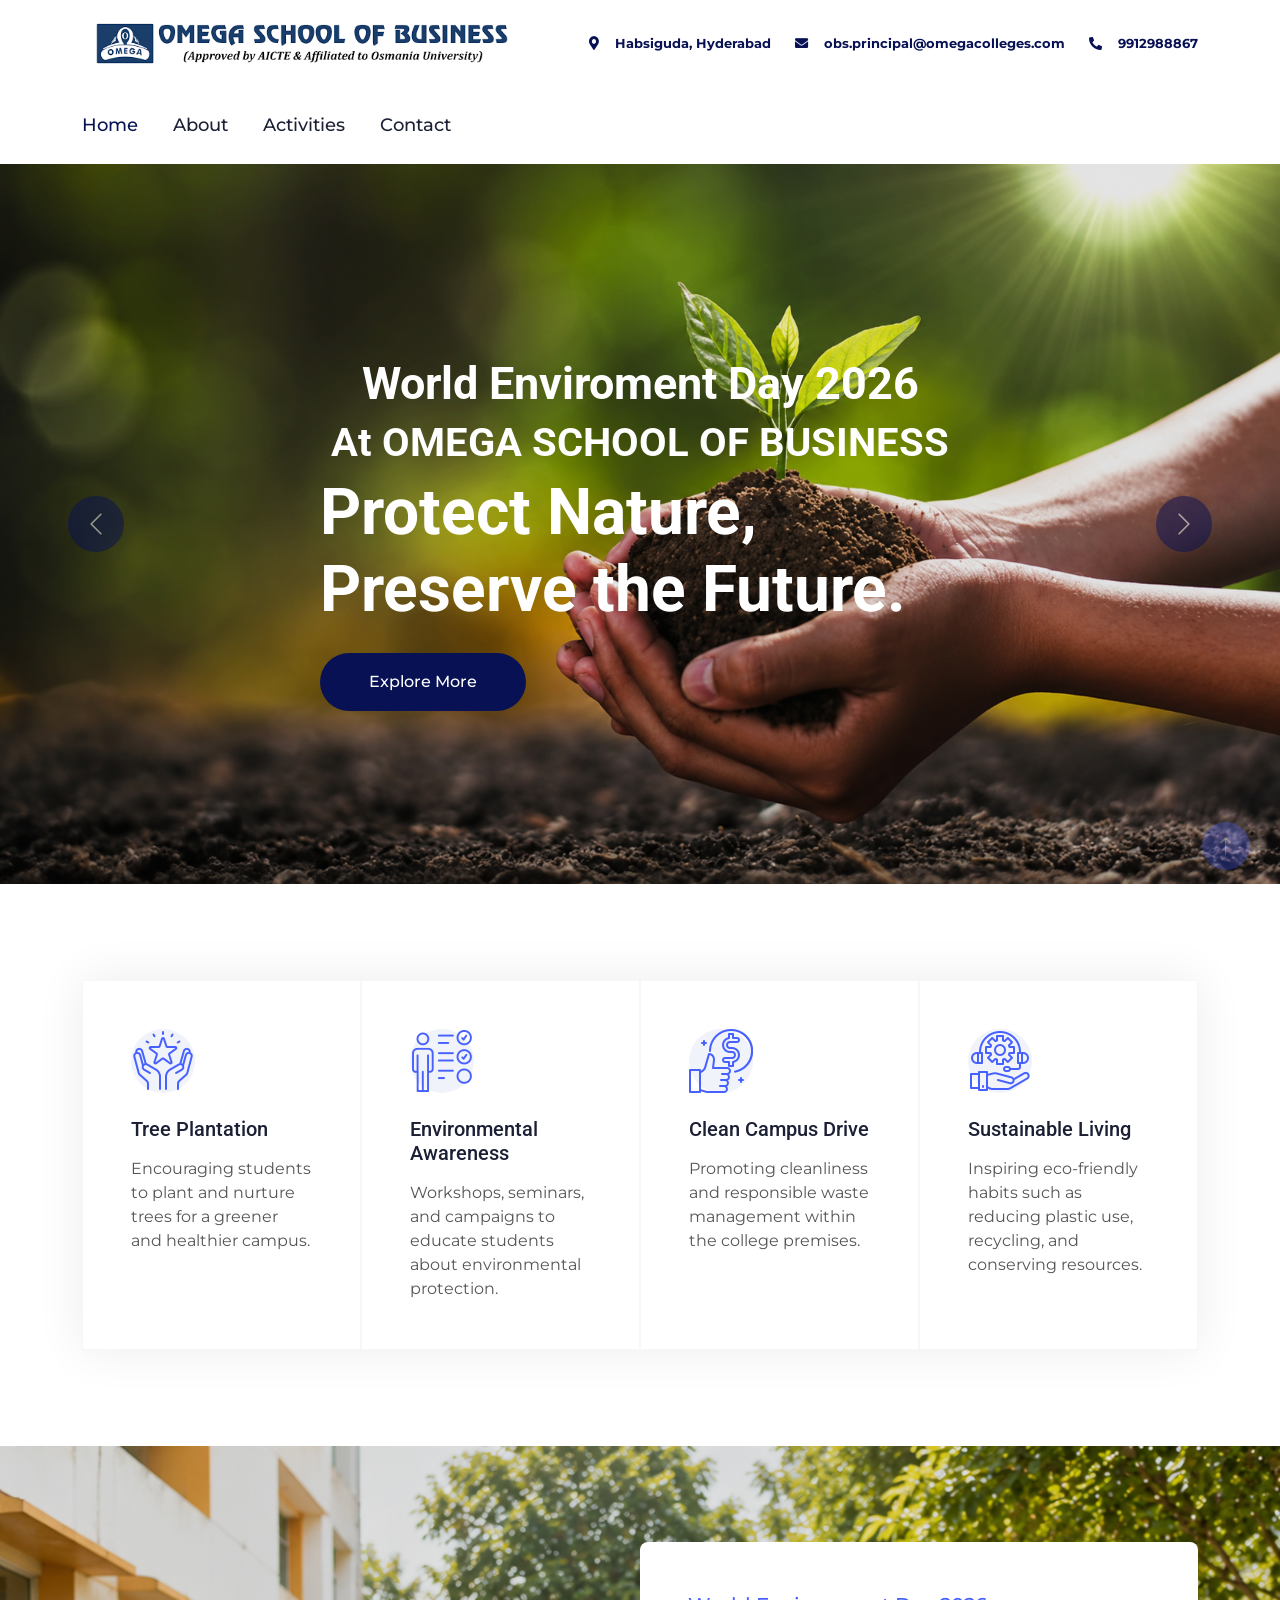
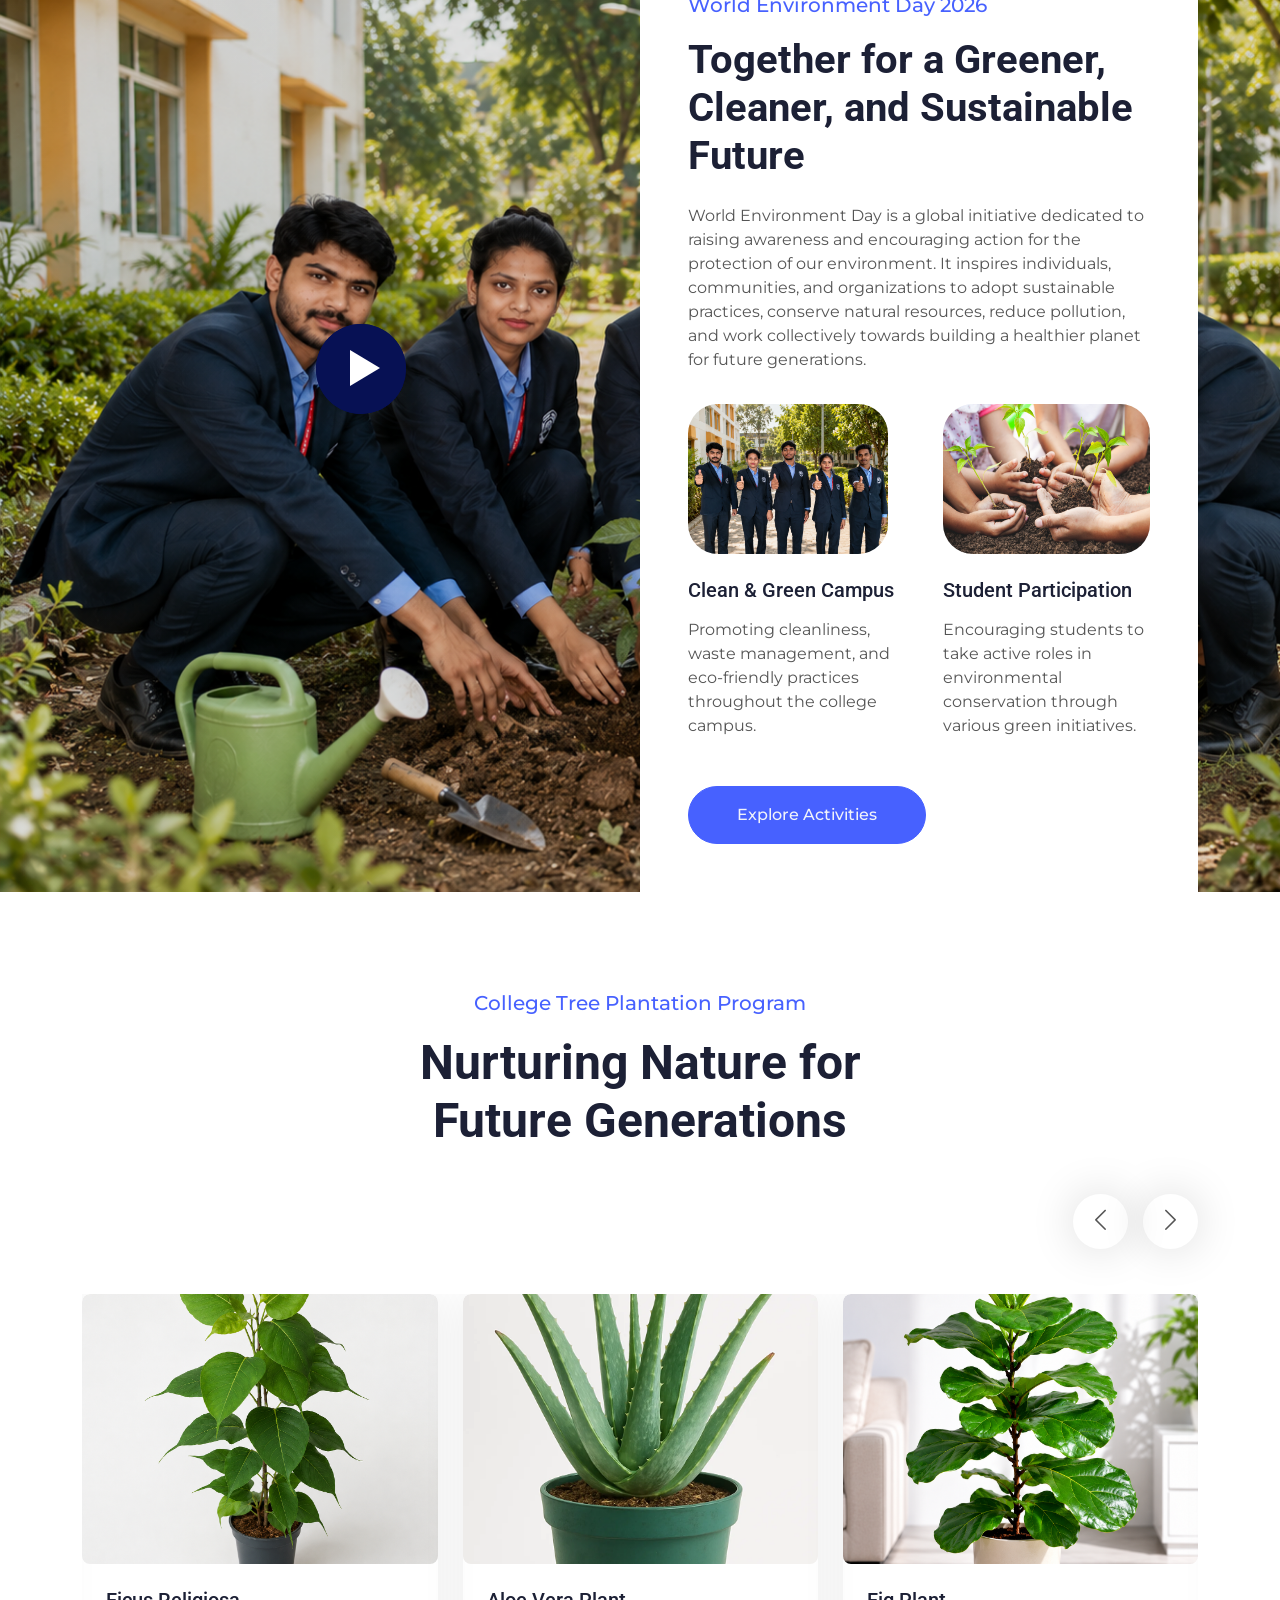
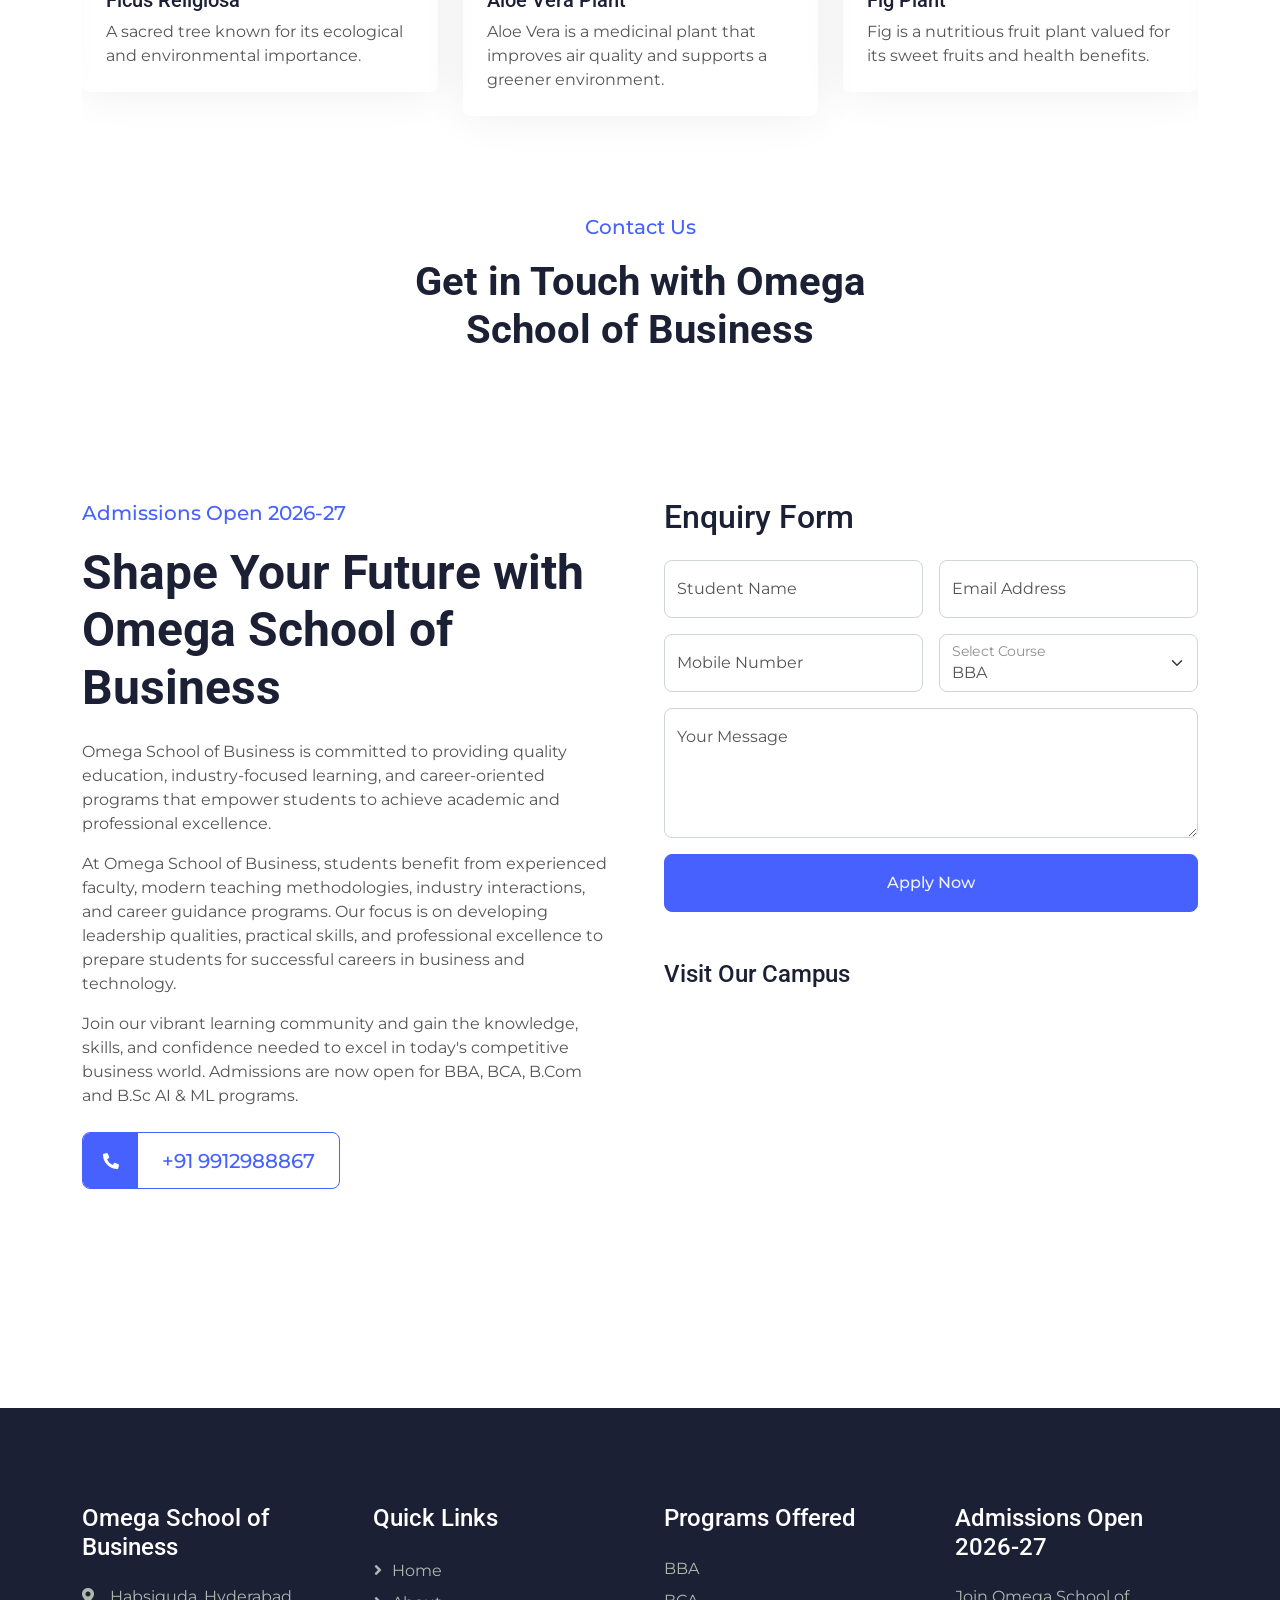
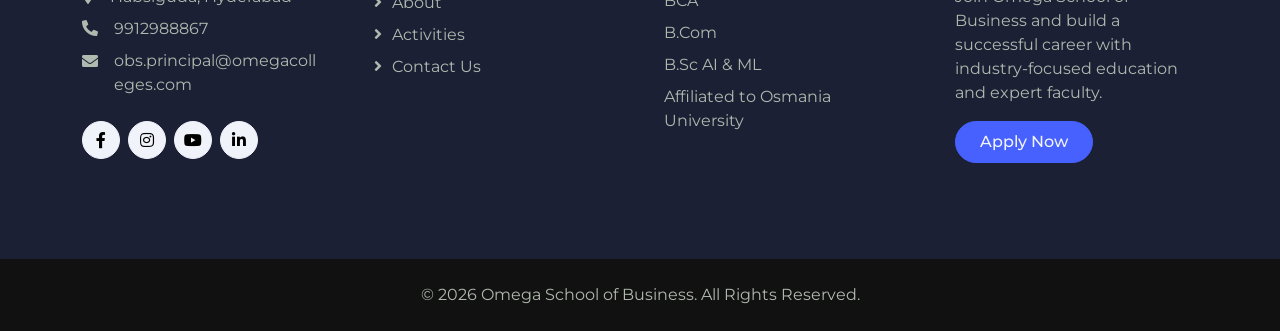
==== commit 9be0127b: "Initial commit" ====
--- a/index.html
+++ b/index.html
@@ -86,7 +86,7 @@
                 <div class="collapse navbar-collapse" id="navbarCollapse">
                     <div class="navbar-nav">
                         <a href="index.html" class="nav-item nav-link active">Home</a>
-                        <a href="404.html" class="nav-item nav-link">About</a>
+                        <a href="about.html" class="nav-item nav-link">About</a>
                         <a href="activities.html" class="nav-item nav-link">Activities</a>
                         <!-- <a href="project.html" class="nav-item nav-link">Projects</a> -->
                         <!-- <div class="nav-item dropdown">
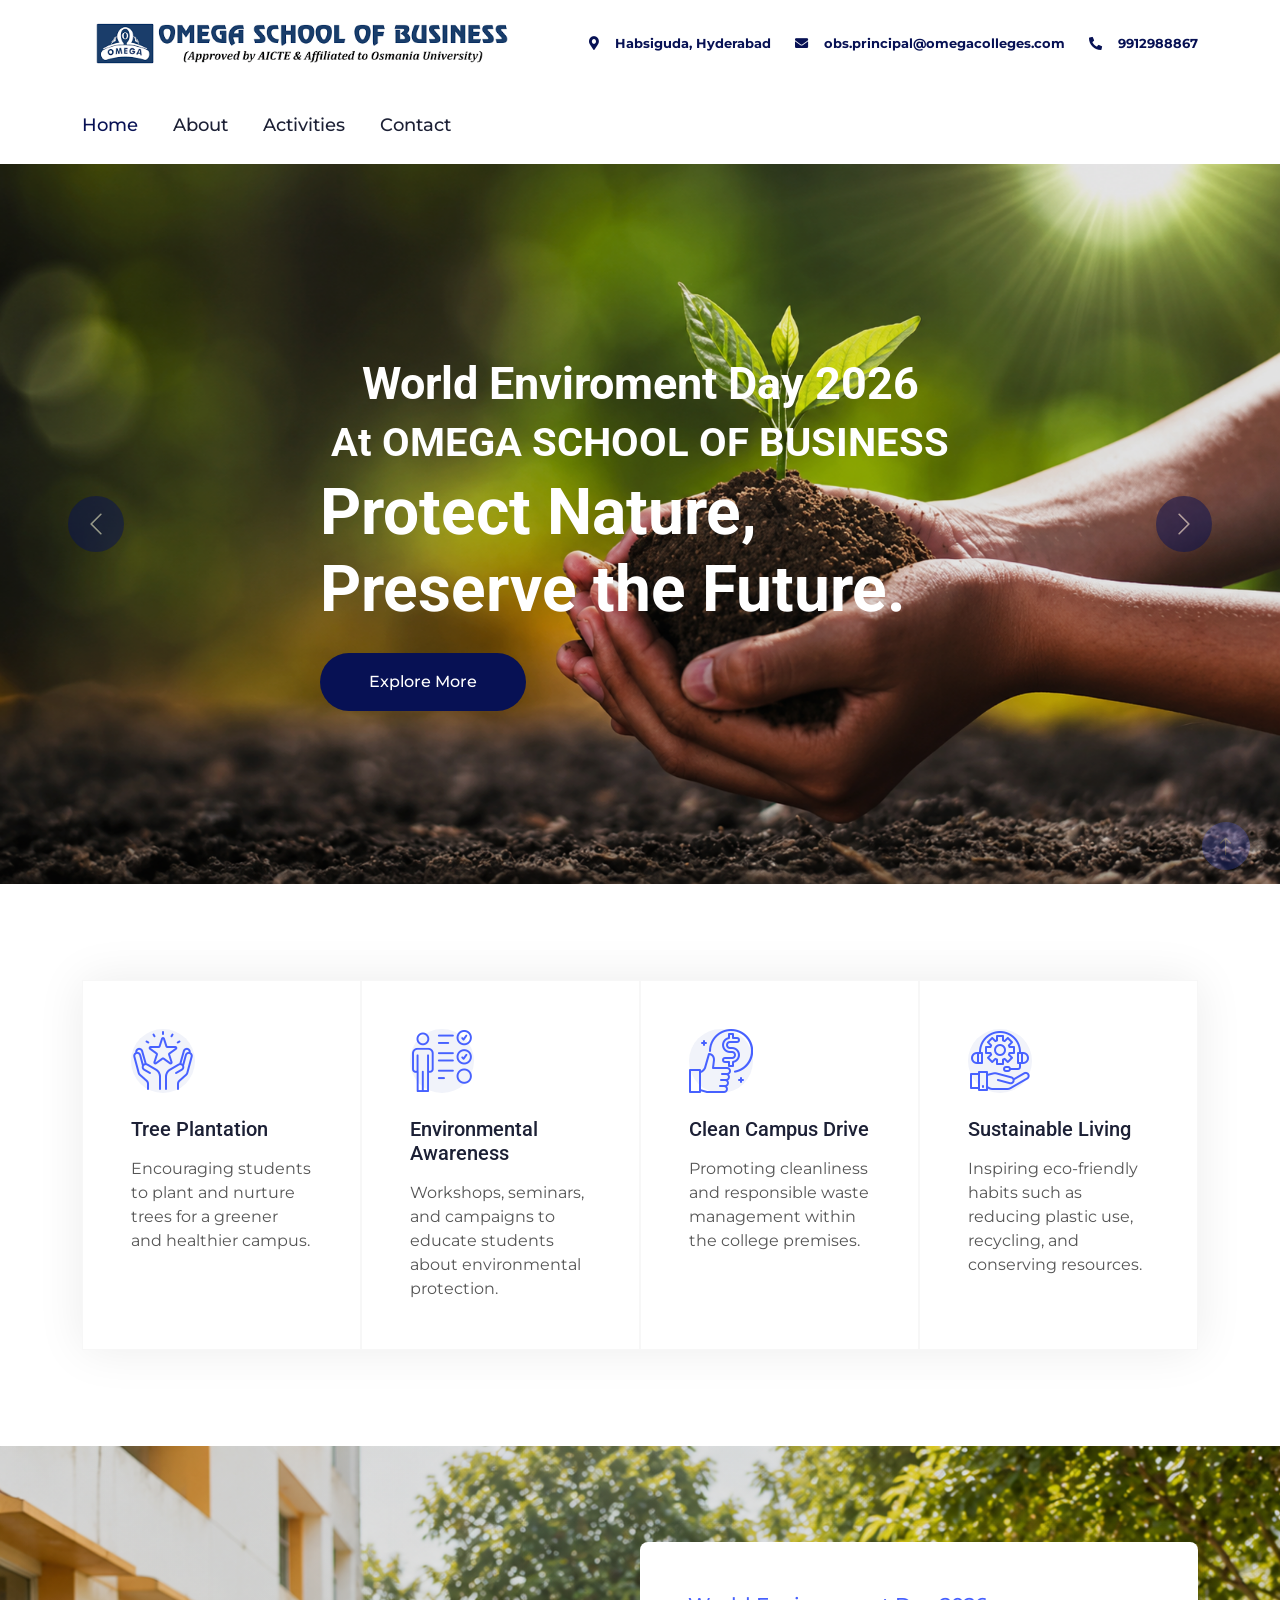
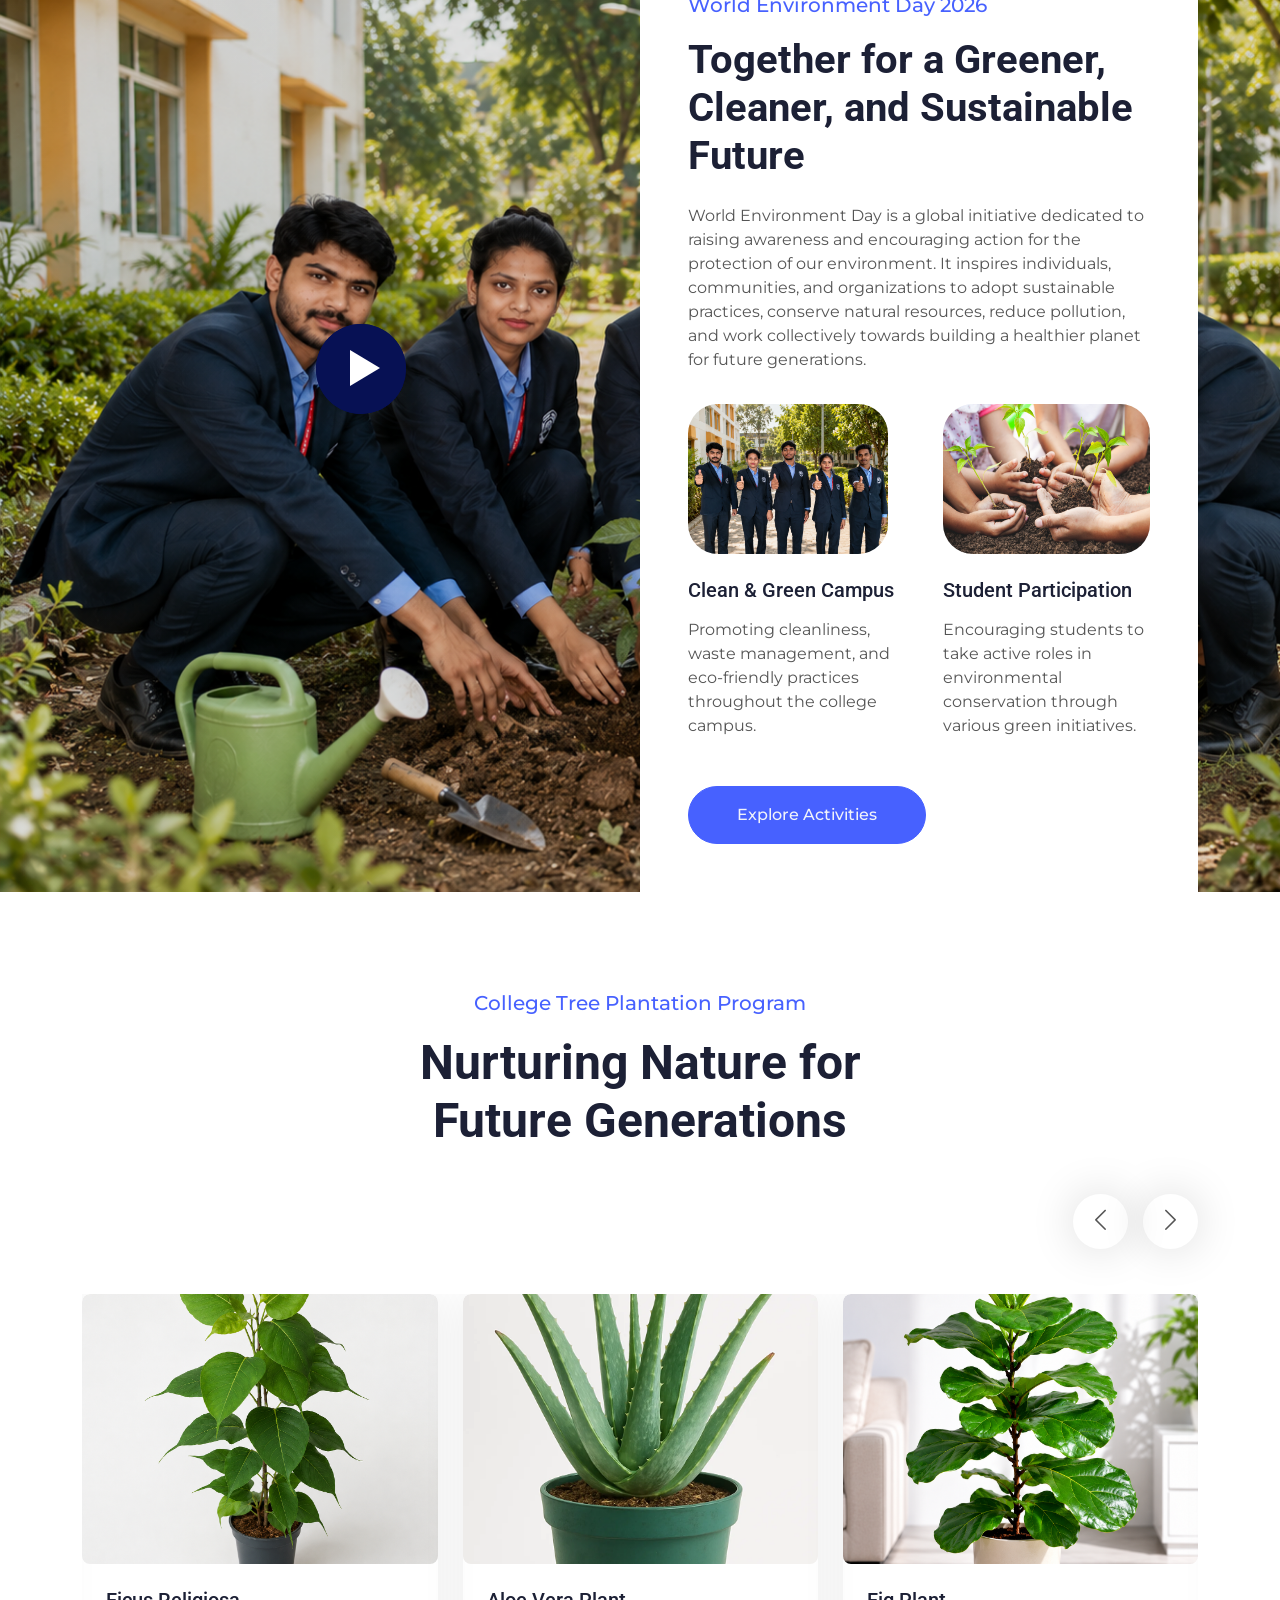
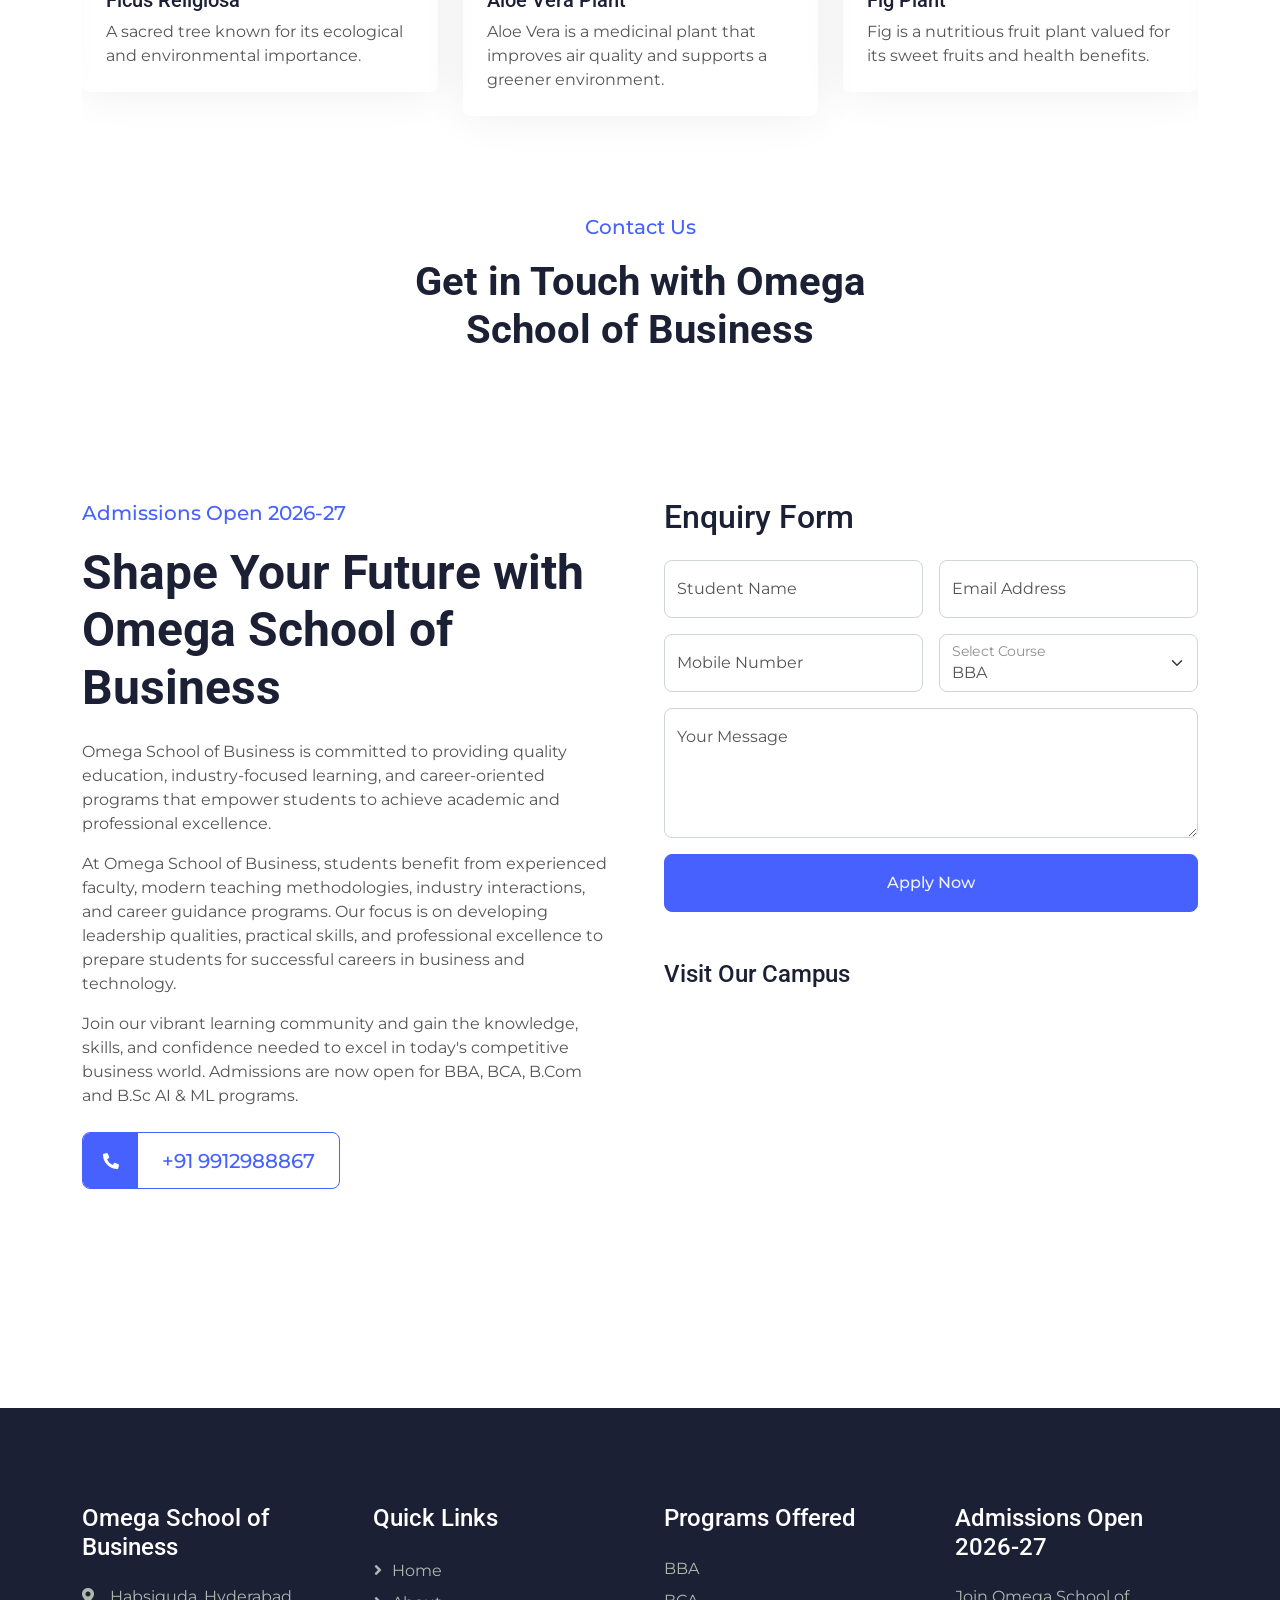
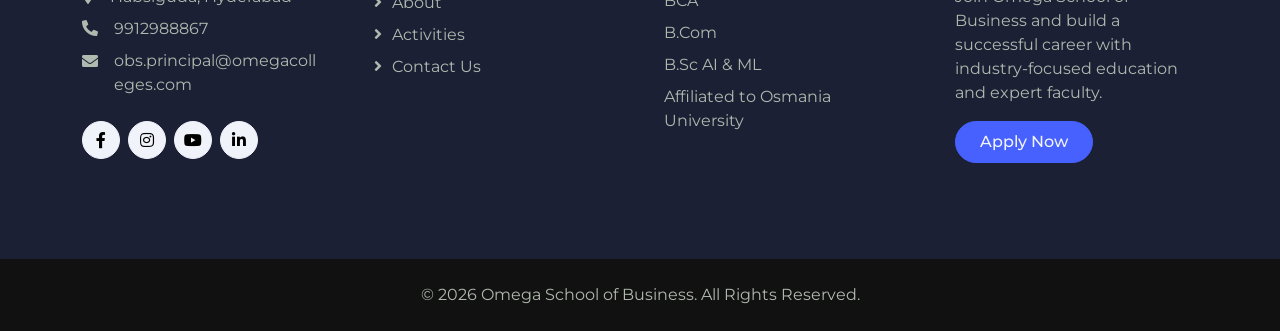
==== commit 23355a02: "Initial commit" ====
--- a/index.html
+++ b/index.html
@@ -76,7 +76,7 @@
             <nav class="navbar navbar-expand-lg bg-white navbar-light p-lg-0">
                 <a href="index.html" class="navbar-brand d-lg-none">
                     <img class="me-3 img-fluid" src="img/logo1.png" alt="Logo"
-     style="max-width: 260px; width: 100%; height: auto;">
+     style="max-width: 240px; width: 100%; height: auto;">
                     <!-- <h1 class="fw-bold m-0">GrowMark</h1> -->
                 </a>
                 <button type="button" class="navbar-toggler me-0" data-bs-toggle="collapse"
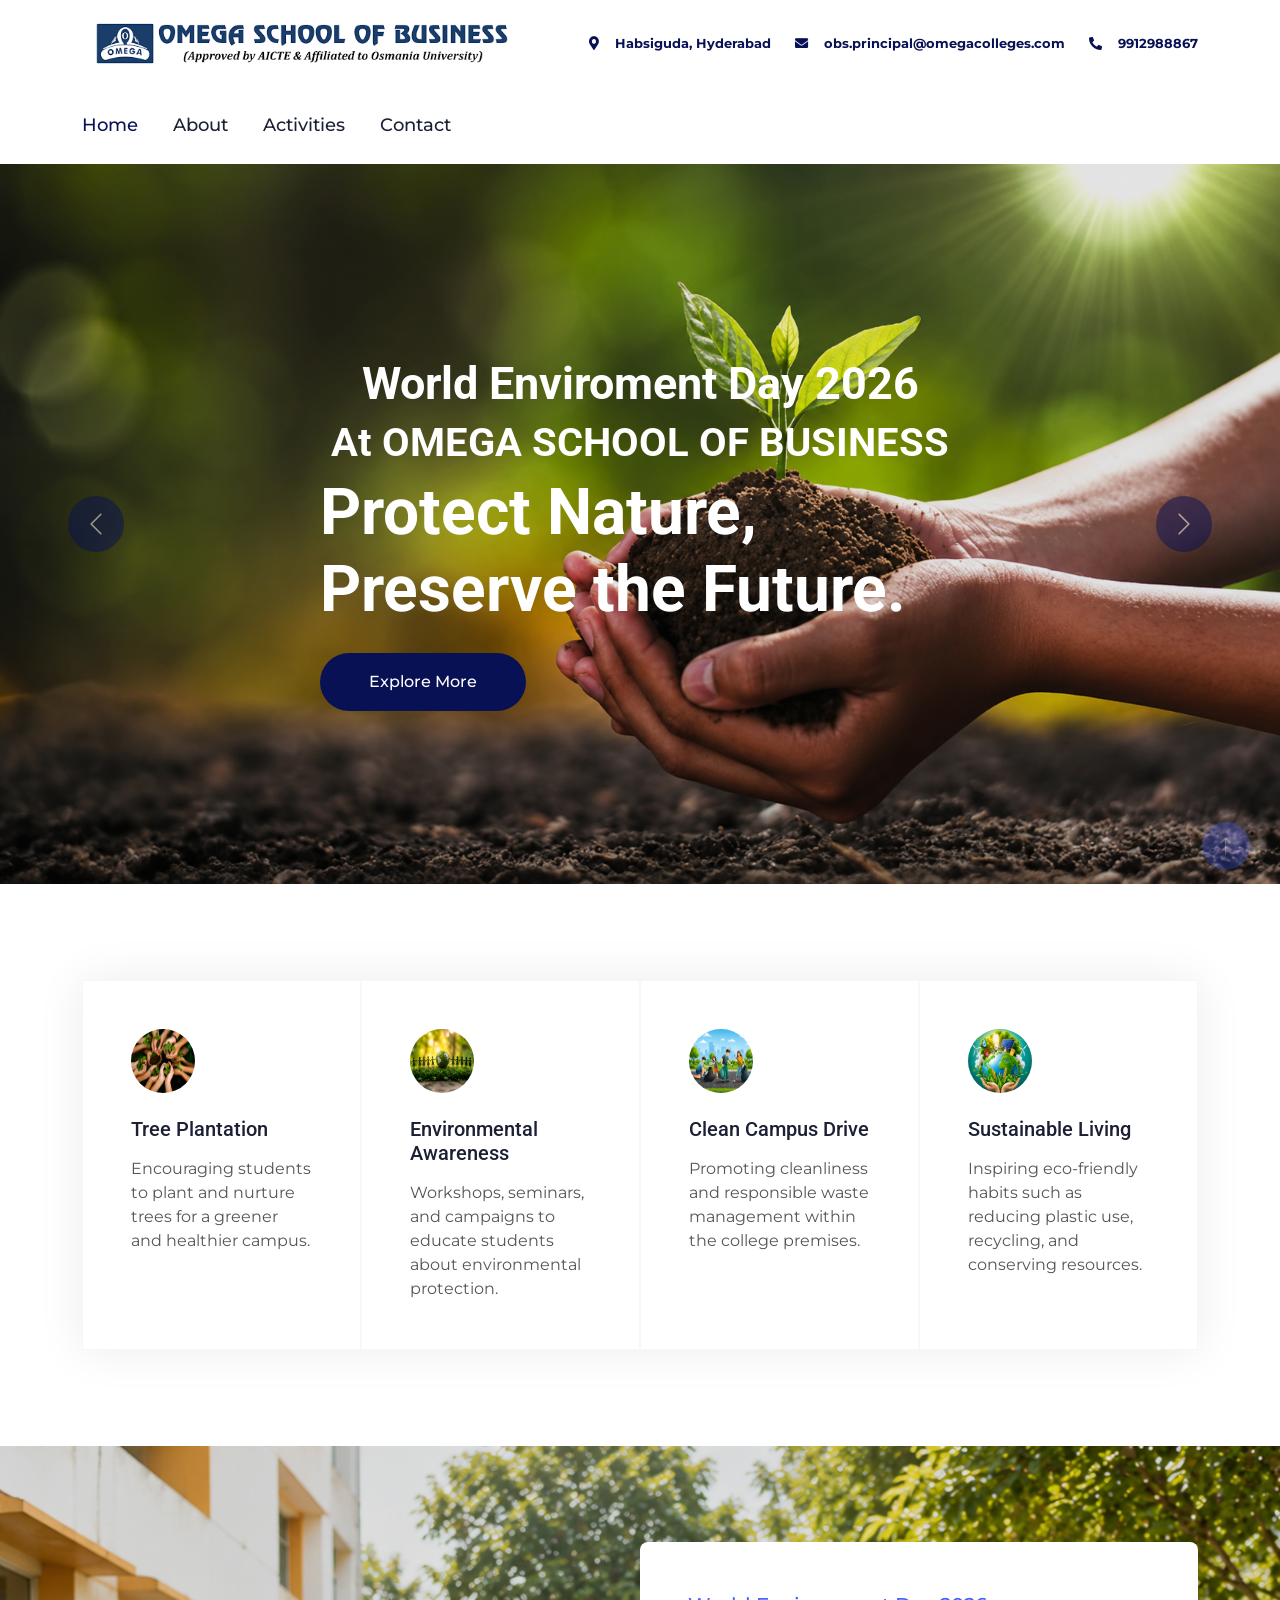
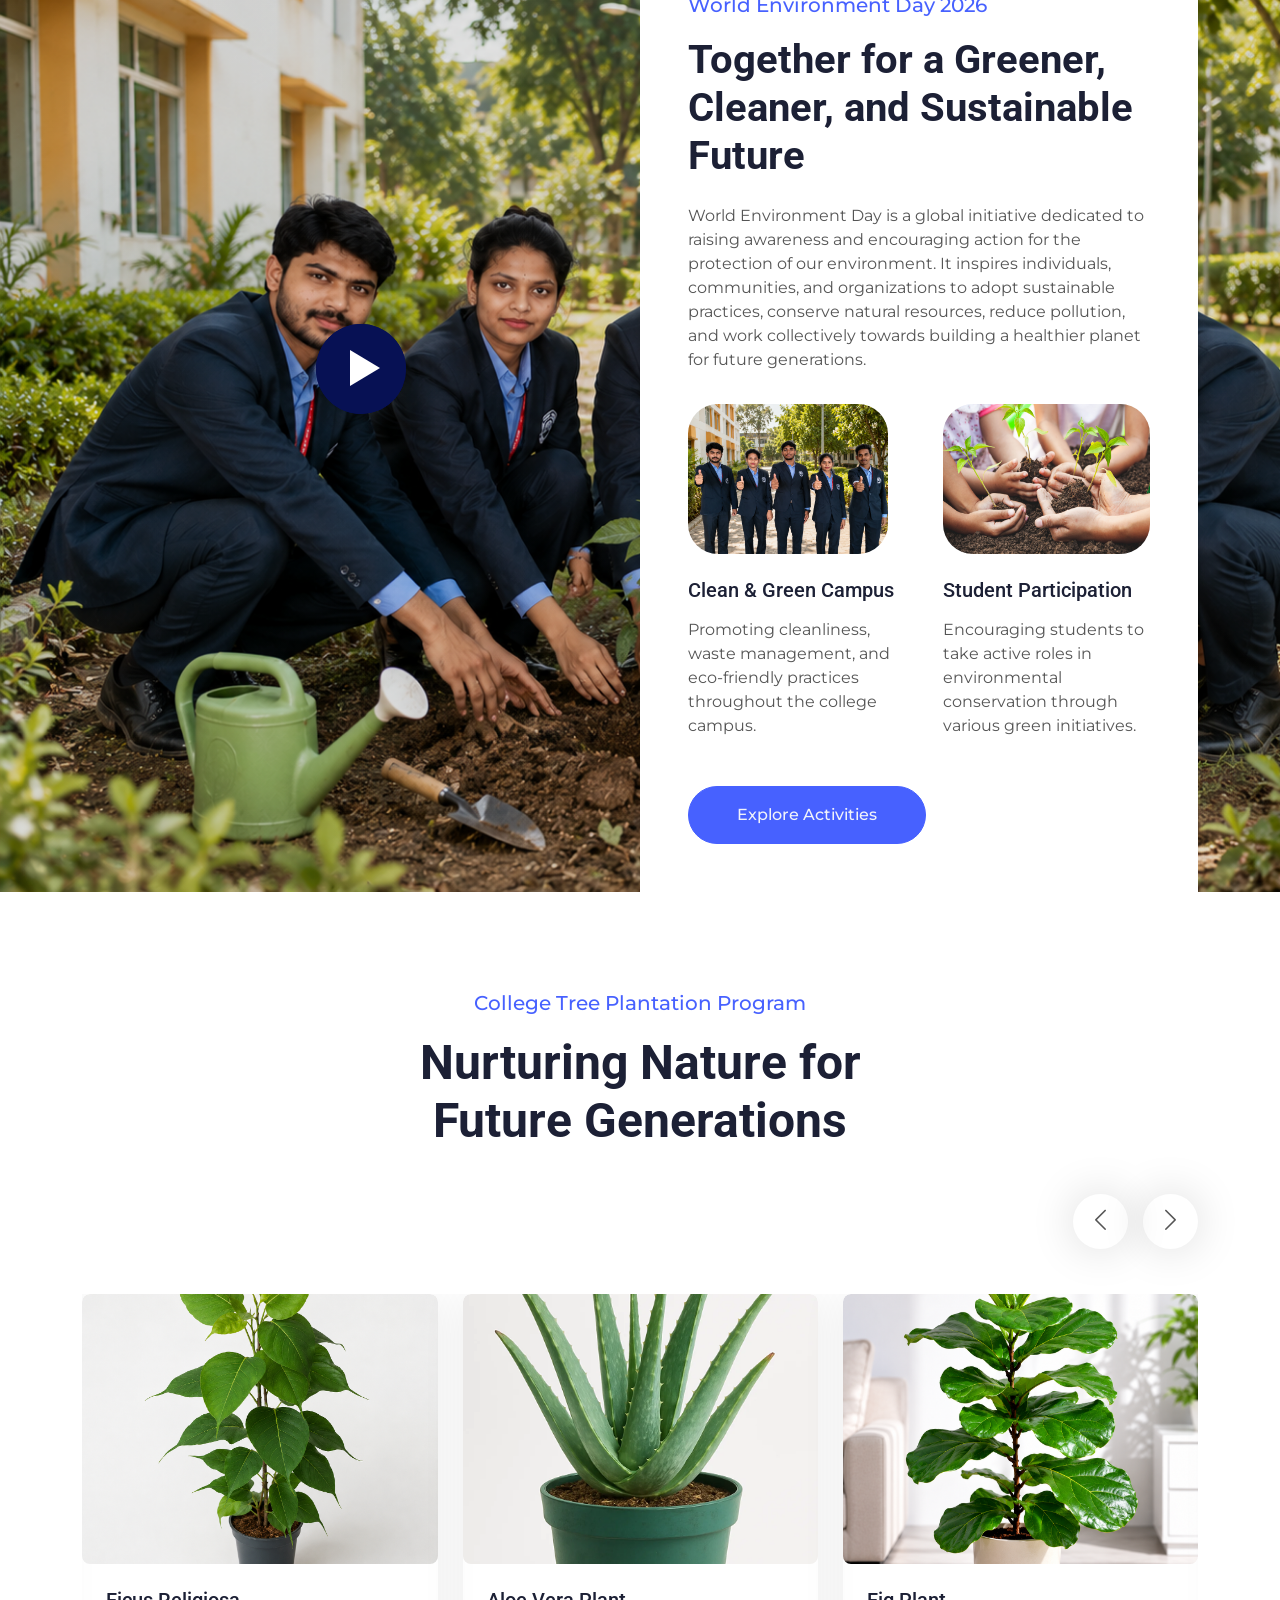
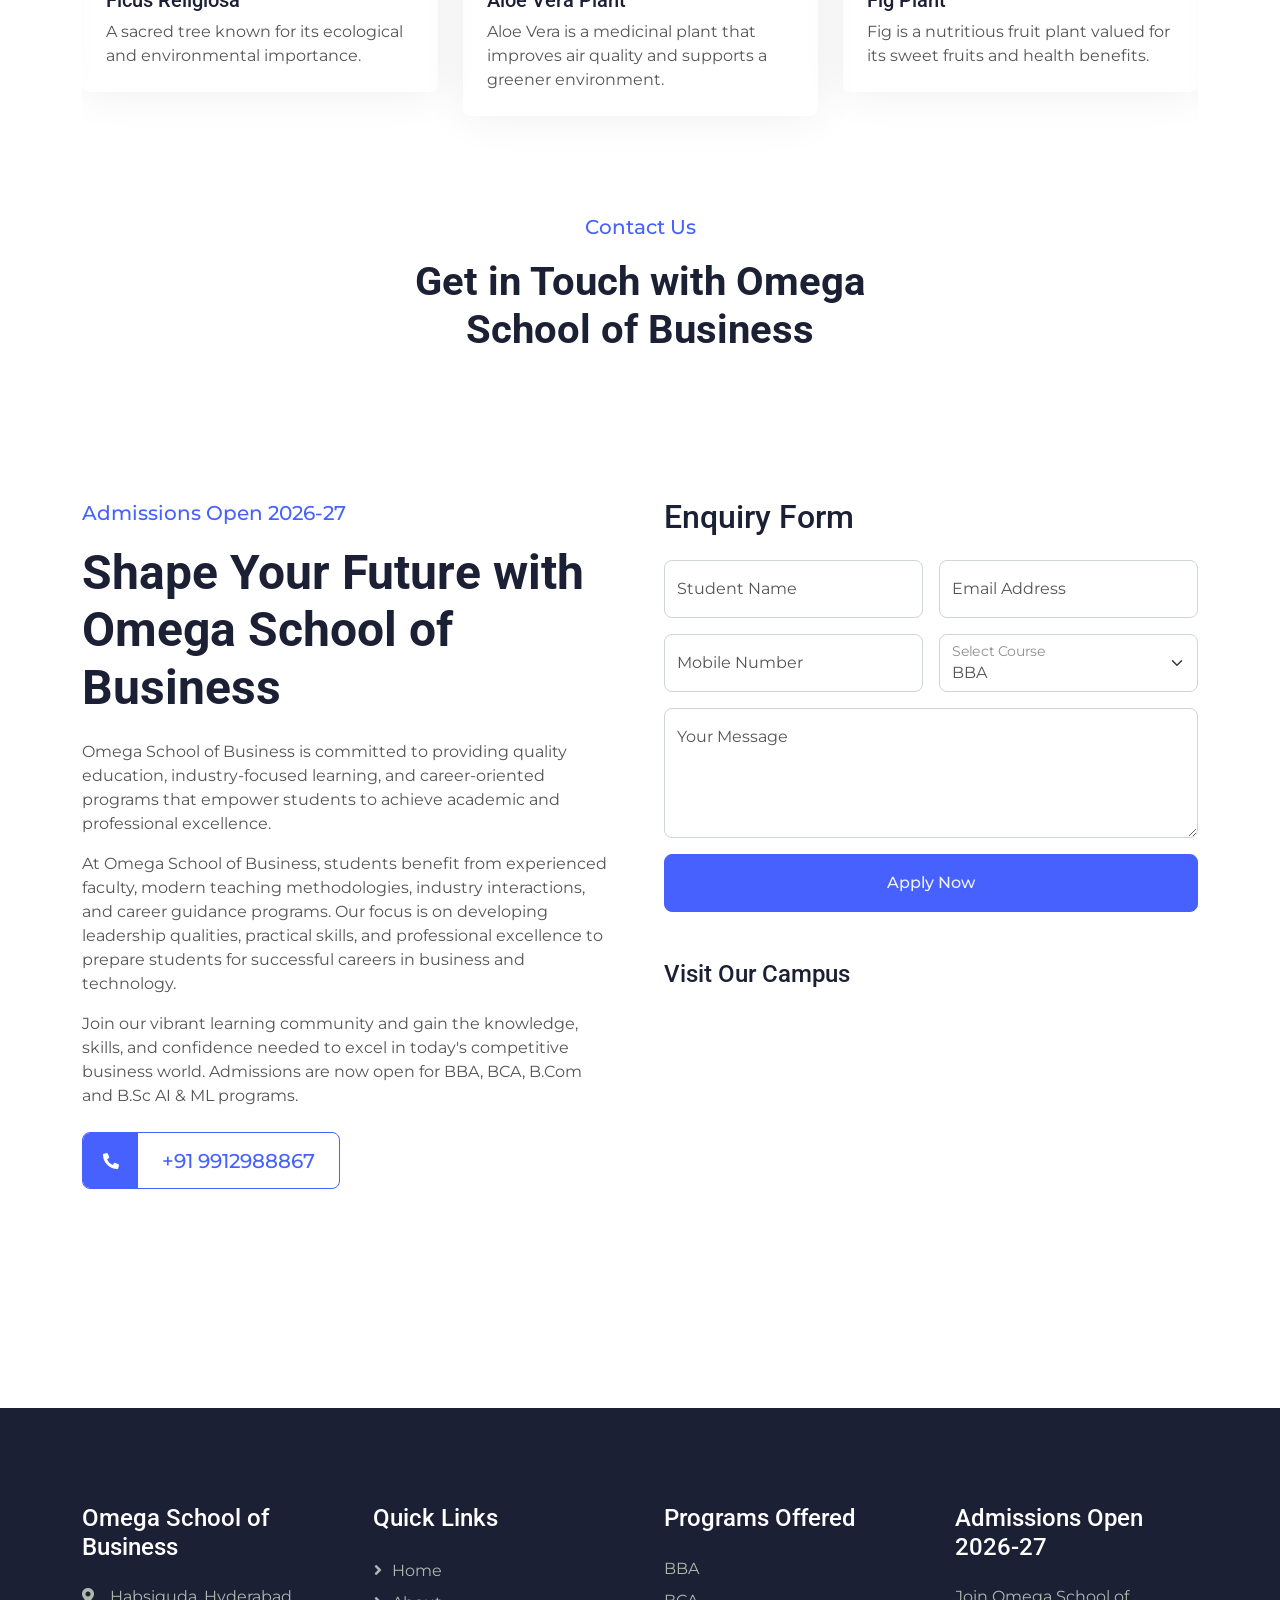
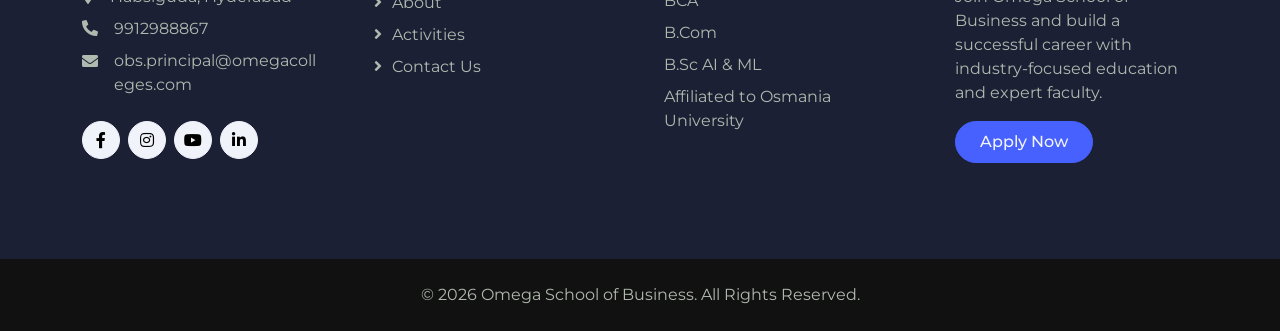
==== commit a0f3dc42: "Initial commit" ====
--- a/index.html
+++ b/index.html
@@ -182,7 +182,7 @@
             <div class="col-md-6 col-lg-3 wow fadeIn" data-wow-delay="0.1s">
                 <div class="feature-item border h-100 p-5">
                     <div class="btn-square bg-light rounded-circle mb-4" style="width: 64px; height: 64px;">
-                        <img class="img-fluid" src="img/icon/icon-1.png" alt="Tree Plantation">
+                        <img class="img-fluid" src="img/icon/i4.png" alt="Tree Plantation" style="width: 64px; height: 64px;border-radius: 50%;">
                     </div>
                     <h5 class="mb-3">Tree Plantation</h5>
                     <p class="mb-0">
@@ -194,7 +194,7 @@
             <div class="col-md-6 col-lg-3 wow fadeIn" data-wow-delay="0.3s">
                 <div class="feature-item border h-100 p-5">
                     <div class="btn-square bg-light rounded-circle mb-4" style="width: 64px; height: 64px;">
-                        <img class="img-fluid" src="img/icon/icon-2.png" alt="Awareness Programs">
+                        <img class="img-fluid" src="img/icon/i1.png" alt="Awareness Programs" style="width: 64px; height: 64px;border-radius: 50%;">
                     </div>
                     <h5 class="mb-3">Environmental Awareness</h5>
                     <p class="mb-0">
@@ -206,7 +206,7 @@
             <div class="col-md-6 col-lg-3 wow fadeIn" data-wow-delay="0.5s">
                 <div class="feature-item border h-100 p-5">
                     <div class="btn-square bg-light rounded-circle mb-4" style="width: 64px; height: 64px;">
-                        <img class="img-fluid" src="img/icon/icon-3.png" alt="Clean Campus">
+                        <img class="img-fluid" src="img/icon/i3.png" alt="Clean Campus" style="width: 64px; height: 64px;border-radius: 50%;">
                     </div>
                     <h5 class="mb-3">Clean Campus Drive</h5>
                     <p class="mb-0">
@@ -218,7 +218,7 @@
             <div class="col-md-6 col-lg-3 wow fadeIn" data-wow-delay="0.7s">
                 <div class="feature-item border h-100 p-5">
                     <div class="btn-square bg-light rounded-circle mb-4" style="width: 64px; height: 64px;">
-                        <img class="img-fluid" src="img/icon/icon-4.png" alt="Sustainability">
+                        <img class="img-fluid" src="img/icon/i2.png" alt="Sustainability" style="width: 64px; height: 64px;border-radius: 50%;">
                     </div>
                     <h5 class="mb-3">Sustainable Living</h5>
                     <p class="mb-0">
@@ -387,7 +387,7 @@
         <div class="project-overlay">
             <a class="btn btn-lg-square btn-light rounded-circle m-1" href="img/croton.jpg"
                 data-lightbox="project"><i class="fa fa-eye"></i></a>
-            <a class="btn btn-lg-square btn-light rounded-circle m-1" href="croton-petra.html"><i
+            <a class="btn btn-lg-square btn-light rounded-circle m-1" href="croton.html"><i
                     class="fa fa-link"></i></a>
         </div>
     </div>
@@ -737,8 +737,8 @@
             <h4 class="text-white mb-4">Quick Links</h4>
             <a class="btn btn-link" href="index.html">Home</a>
             <a class="btn btn-link" href="about.html">About</a>
-            <a class="btn btn-link" href="#gallery">Activities</a>
-            <a class="btn btn-link" href="#contact">Contact Us</a>
+            <a class="btn btn-link" href="activities.html">Activities</a>
+            <a class="btn btn-link" href="contact.html">Contact Us</a>
             <!-- <a class="btn btn-link" href="#admissions">Admissions</a> -->
         </div>
 
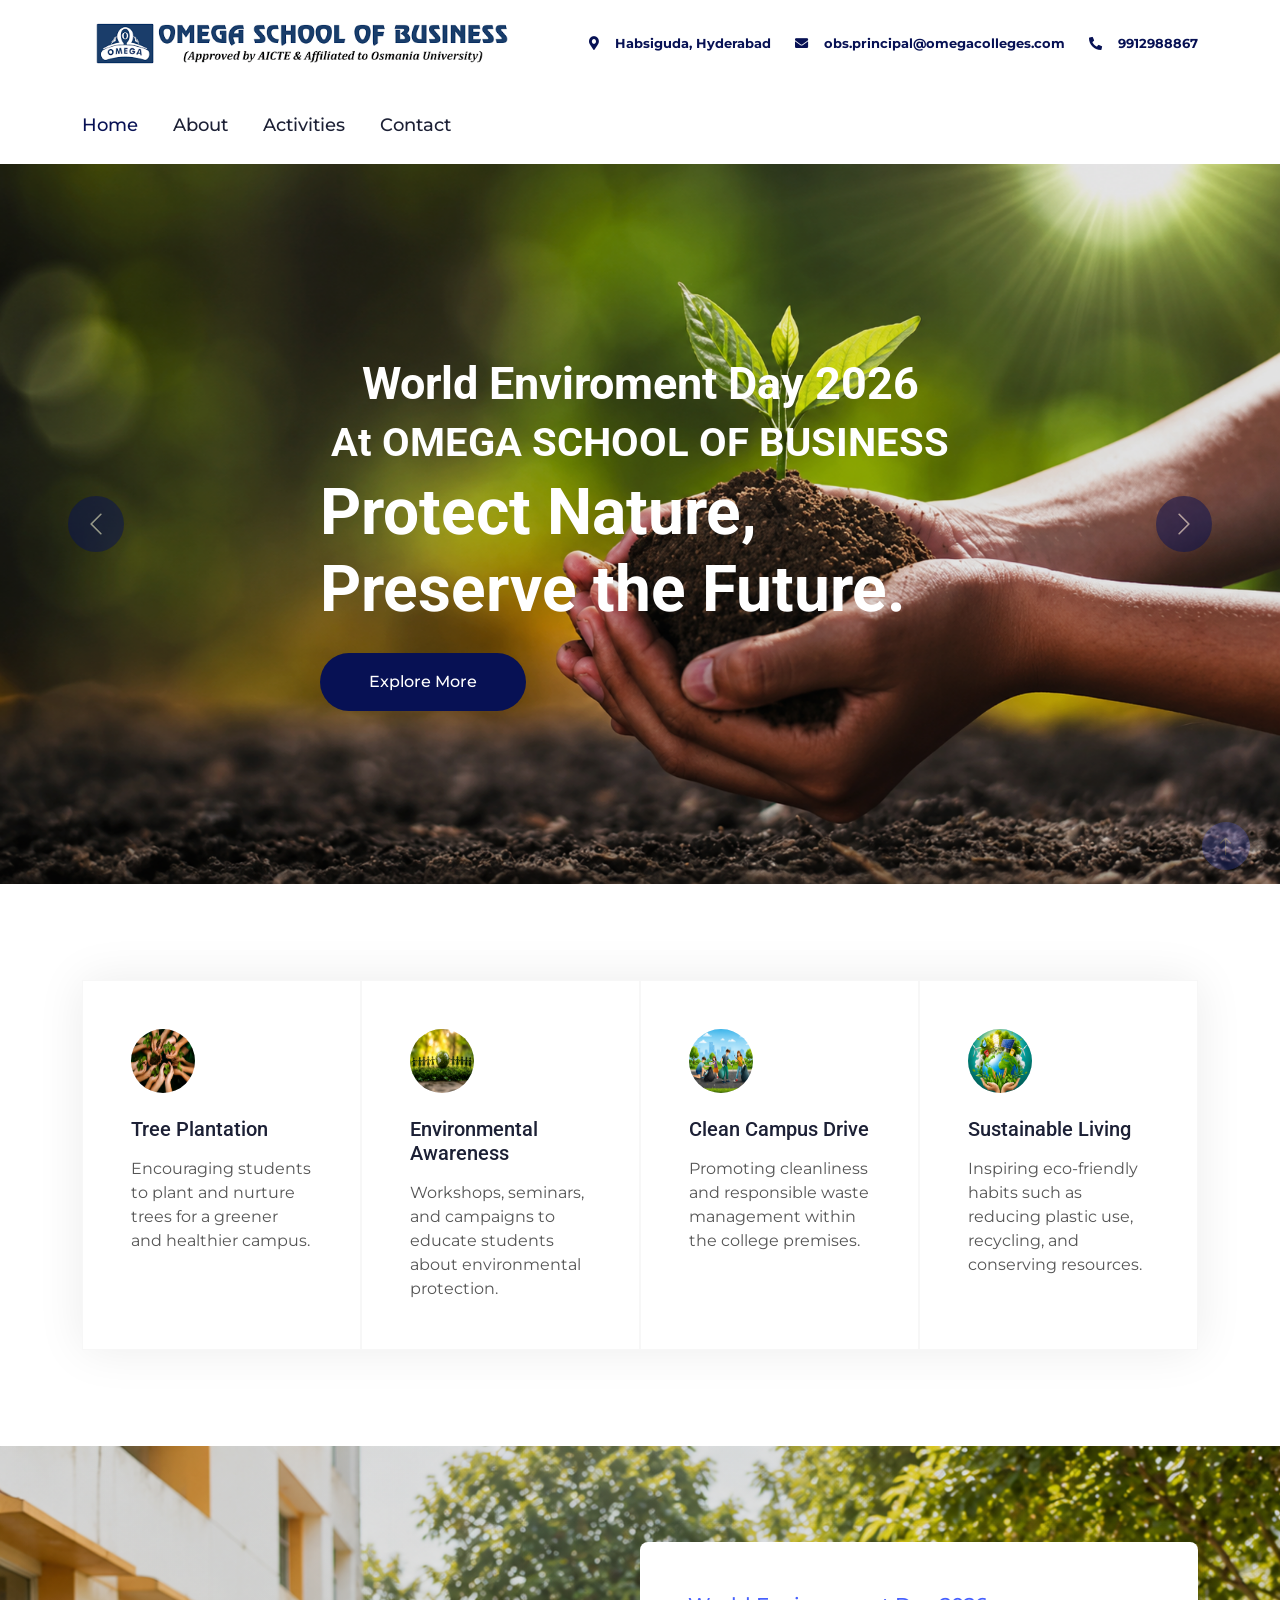
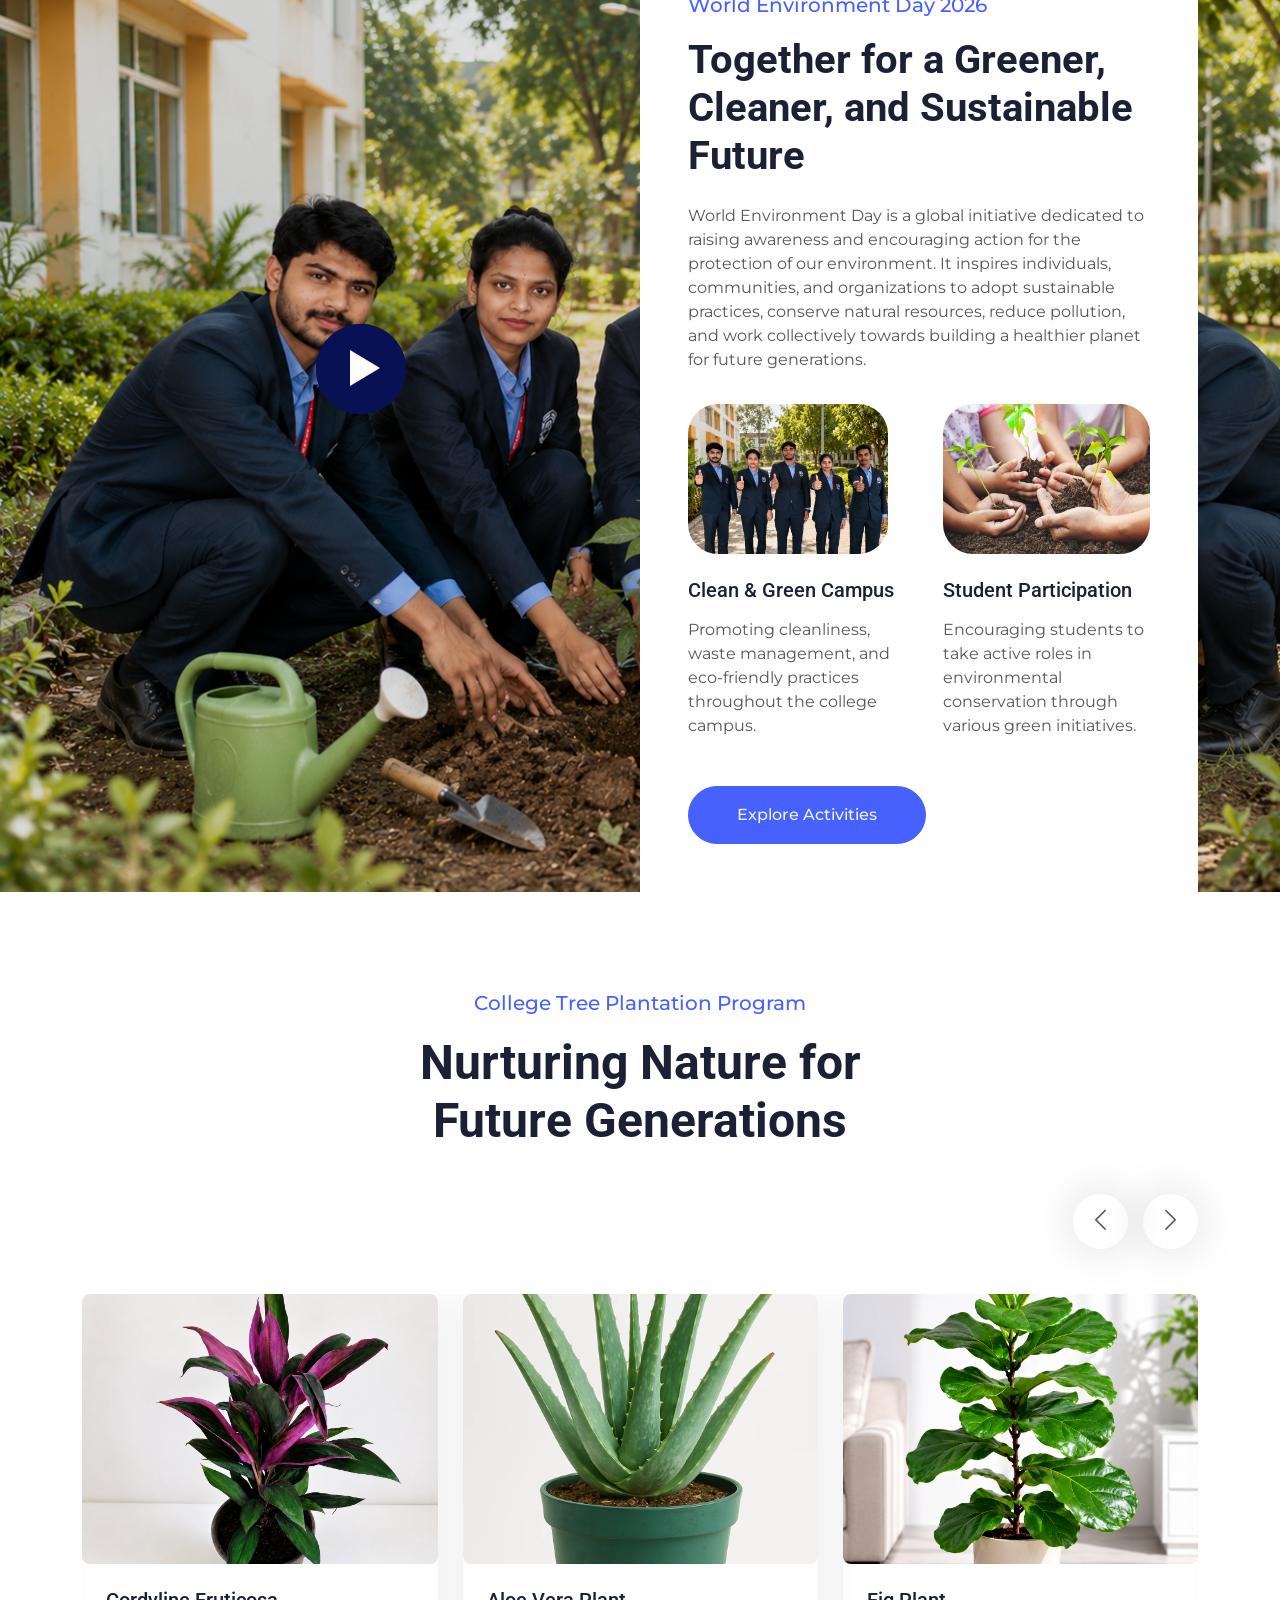
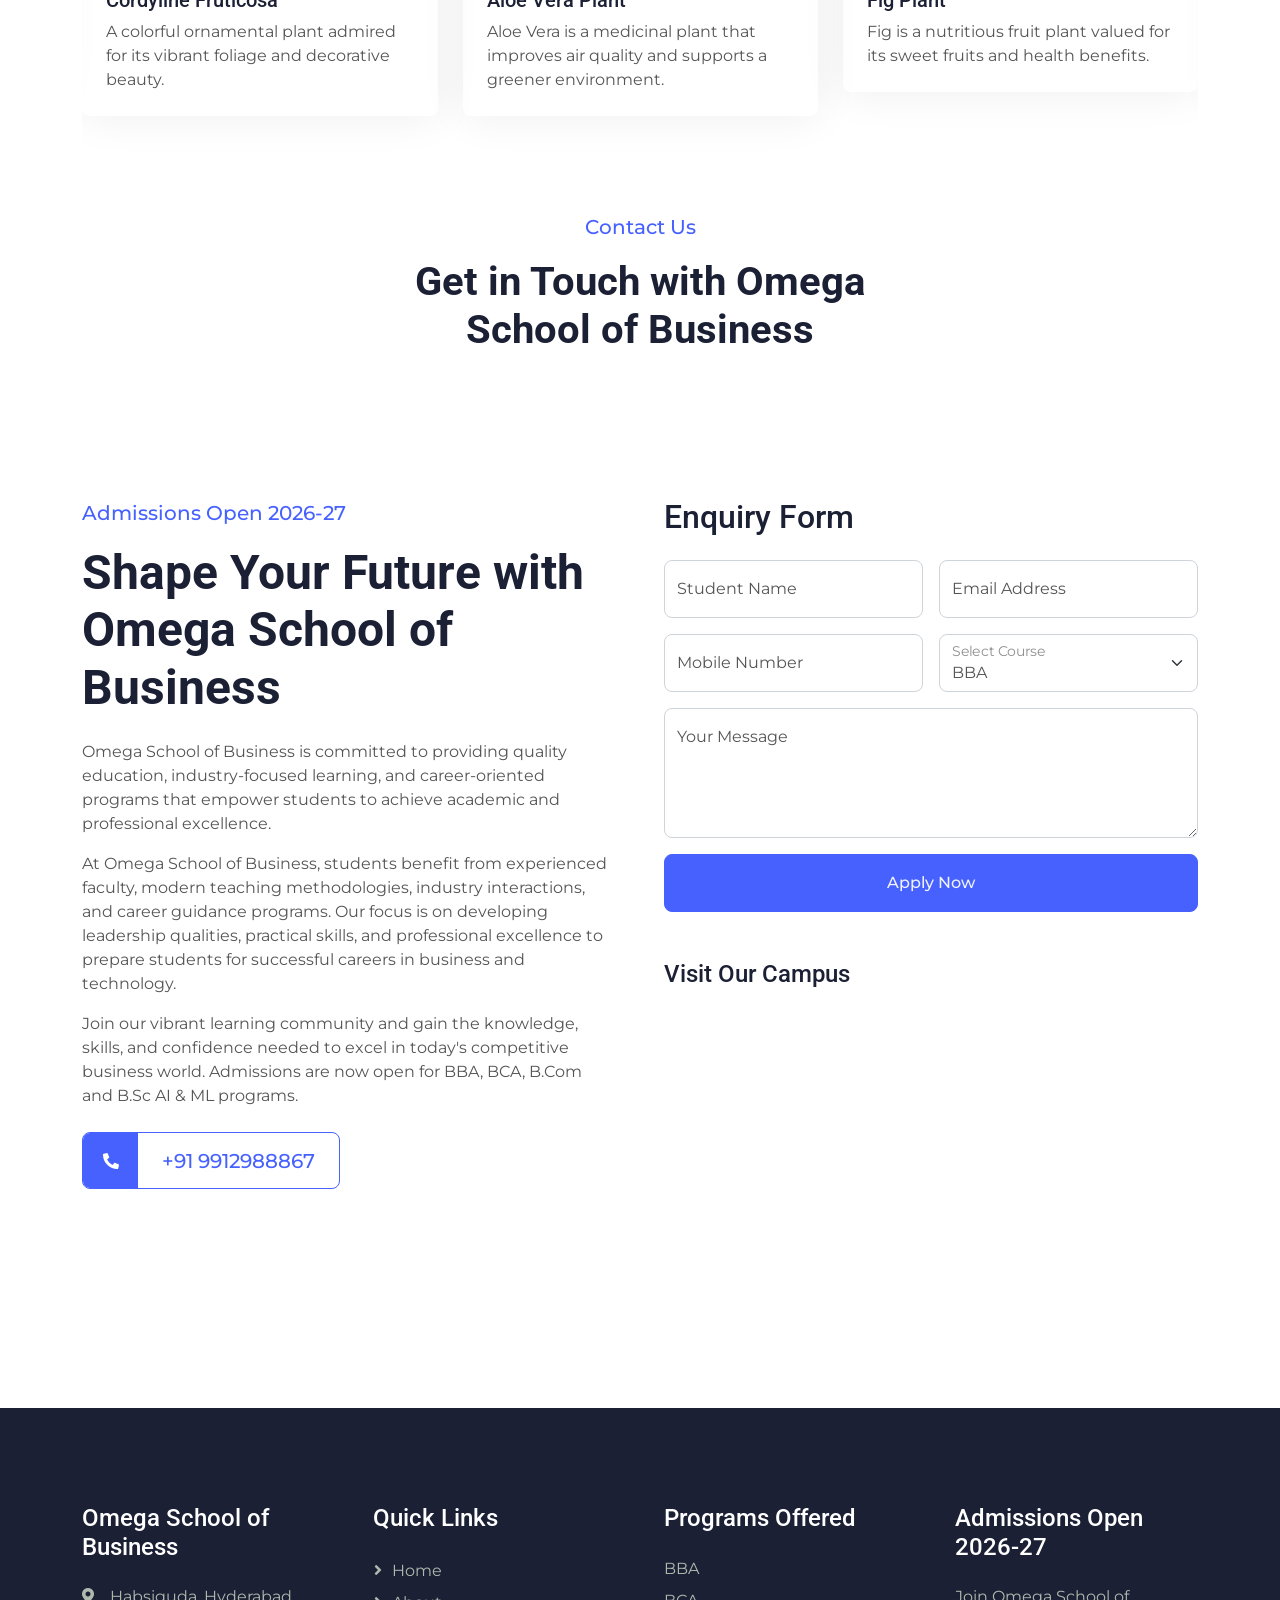
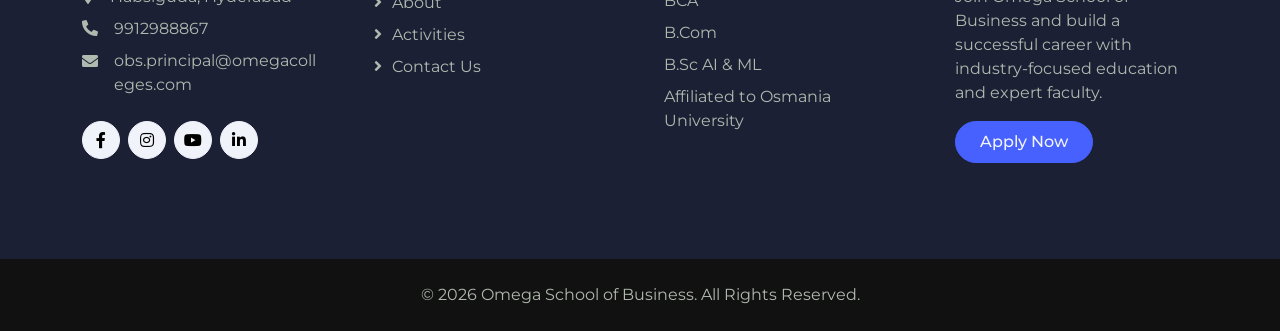
==== commit ccf4e53f: "Initial commit" ====
--- a/index.html
+++ b/index.html
@@ -486,6 +486,24 @@
         <span>A sacred tree known for its ecological and environmental importance.</span>
     </div>
 </div>
+
+<!-- Cordyline Fruticosa -->
+<div class="project-item mb-5">
+    <div class="position-relative">
+        <img class="img-fluid w-100 rounded" src="img/fruit.jpg" alt="Cordyline Fruticosa"
+            style="height: 270px; object-fit: cover;">
+        <div class="project-overlay">
+            <a class="btn btn-lg-square btn-light rounded-circle m-1" href="img/fruit.jpg"
+                data-lightbox="project"><i class="fa fa-eye"></i></a>
+            <a class="btn btn-lg-square btn-light rounded-circle m-1" href="fruticosa.html"><i
+                    class="fa fa-link"></i></a>
+        </div>
+    </div>
+    <div class="p-4">
+        <a class="d-block h5" href="">Cordyline Fruticosa</a>
+        <span>A colorful ornamental plant admired for its vibrant foliage and decorative beauty.</span>
+    </div>
+</div>
             </div>
         </div>
     </div>
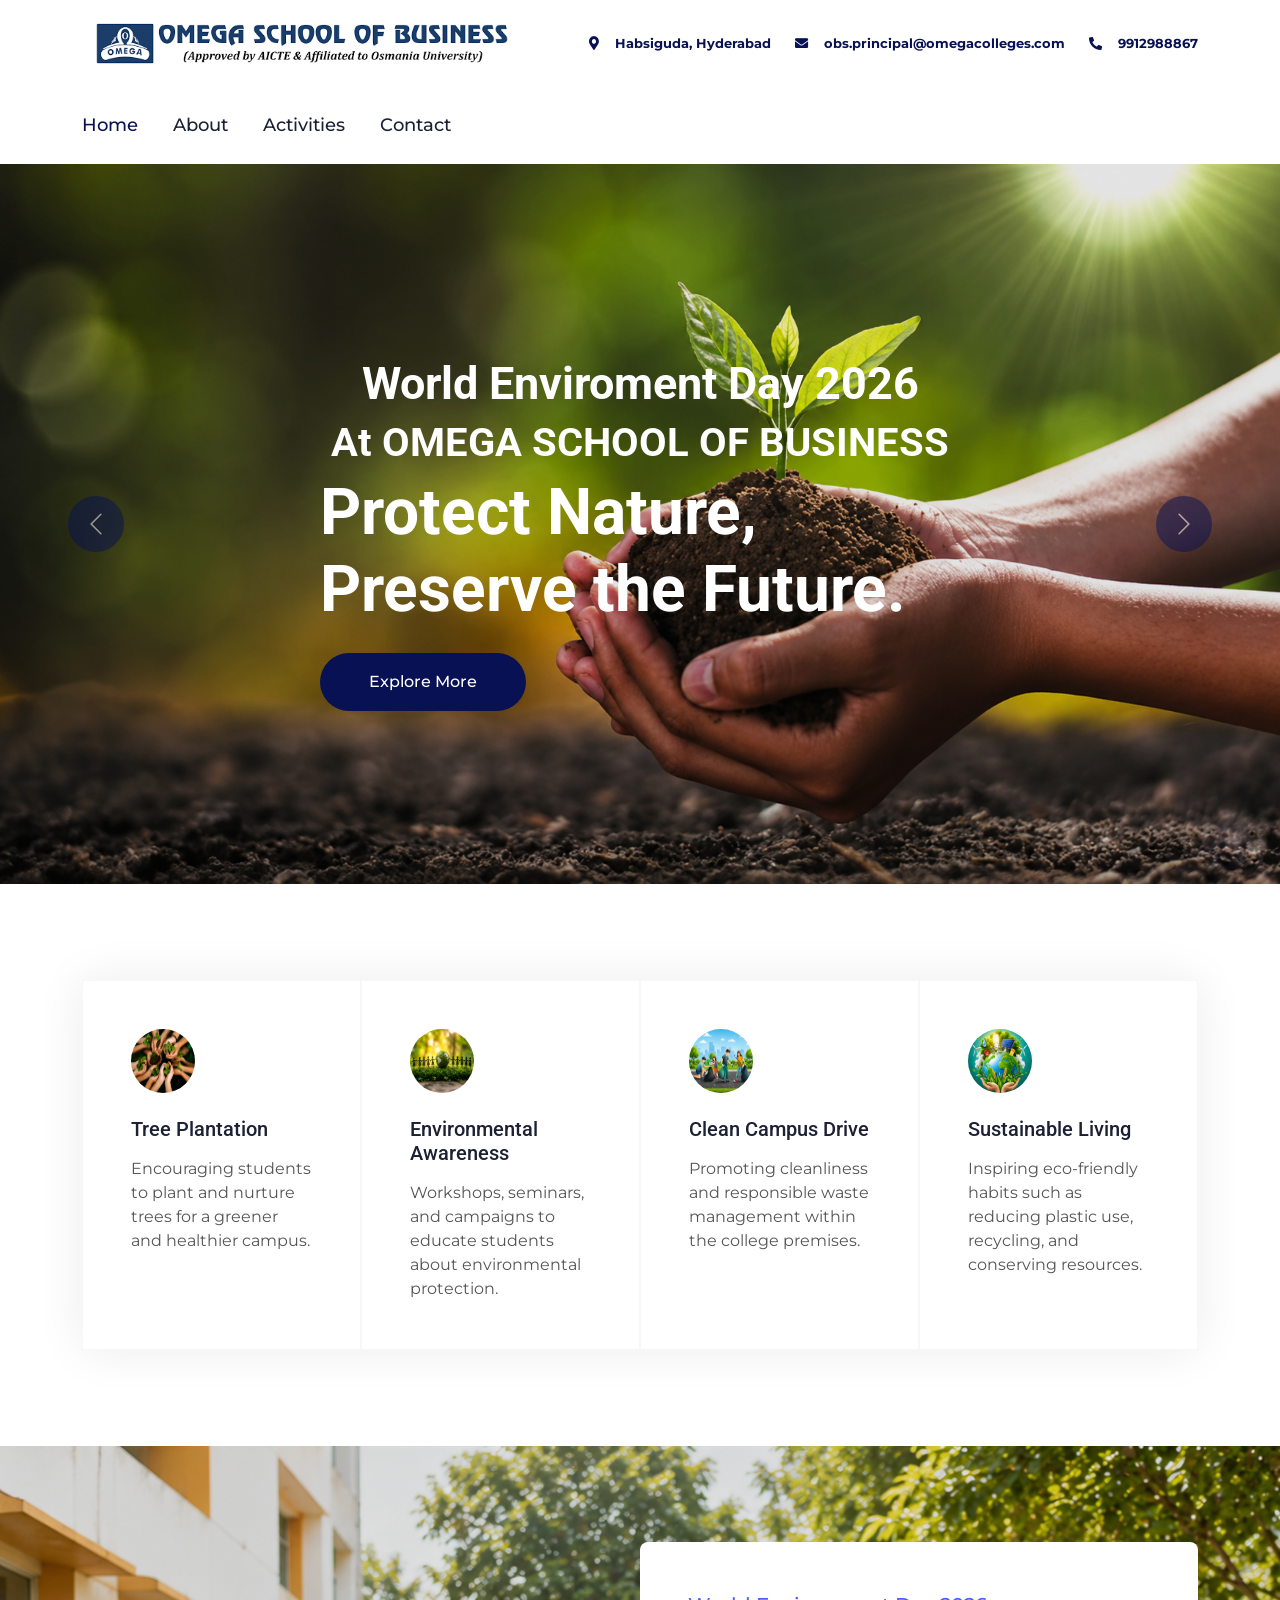
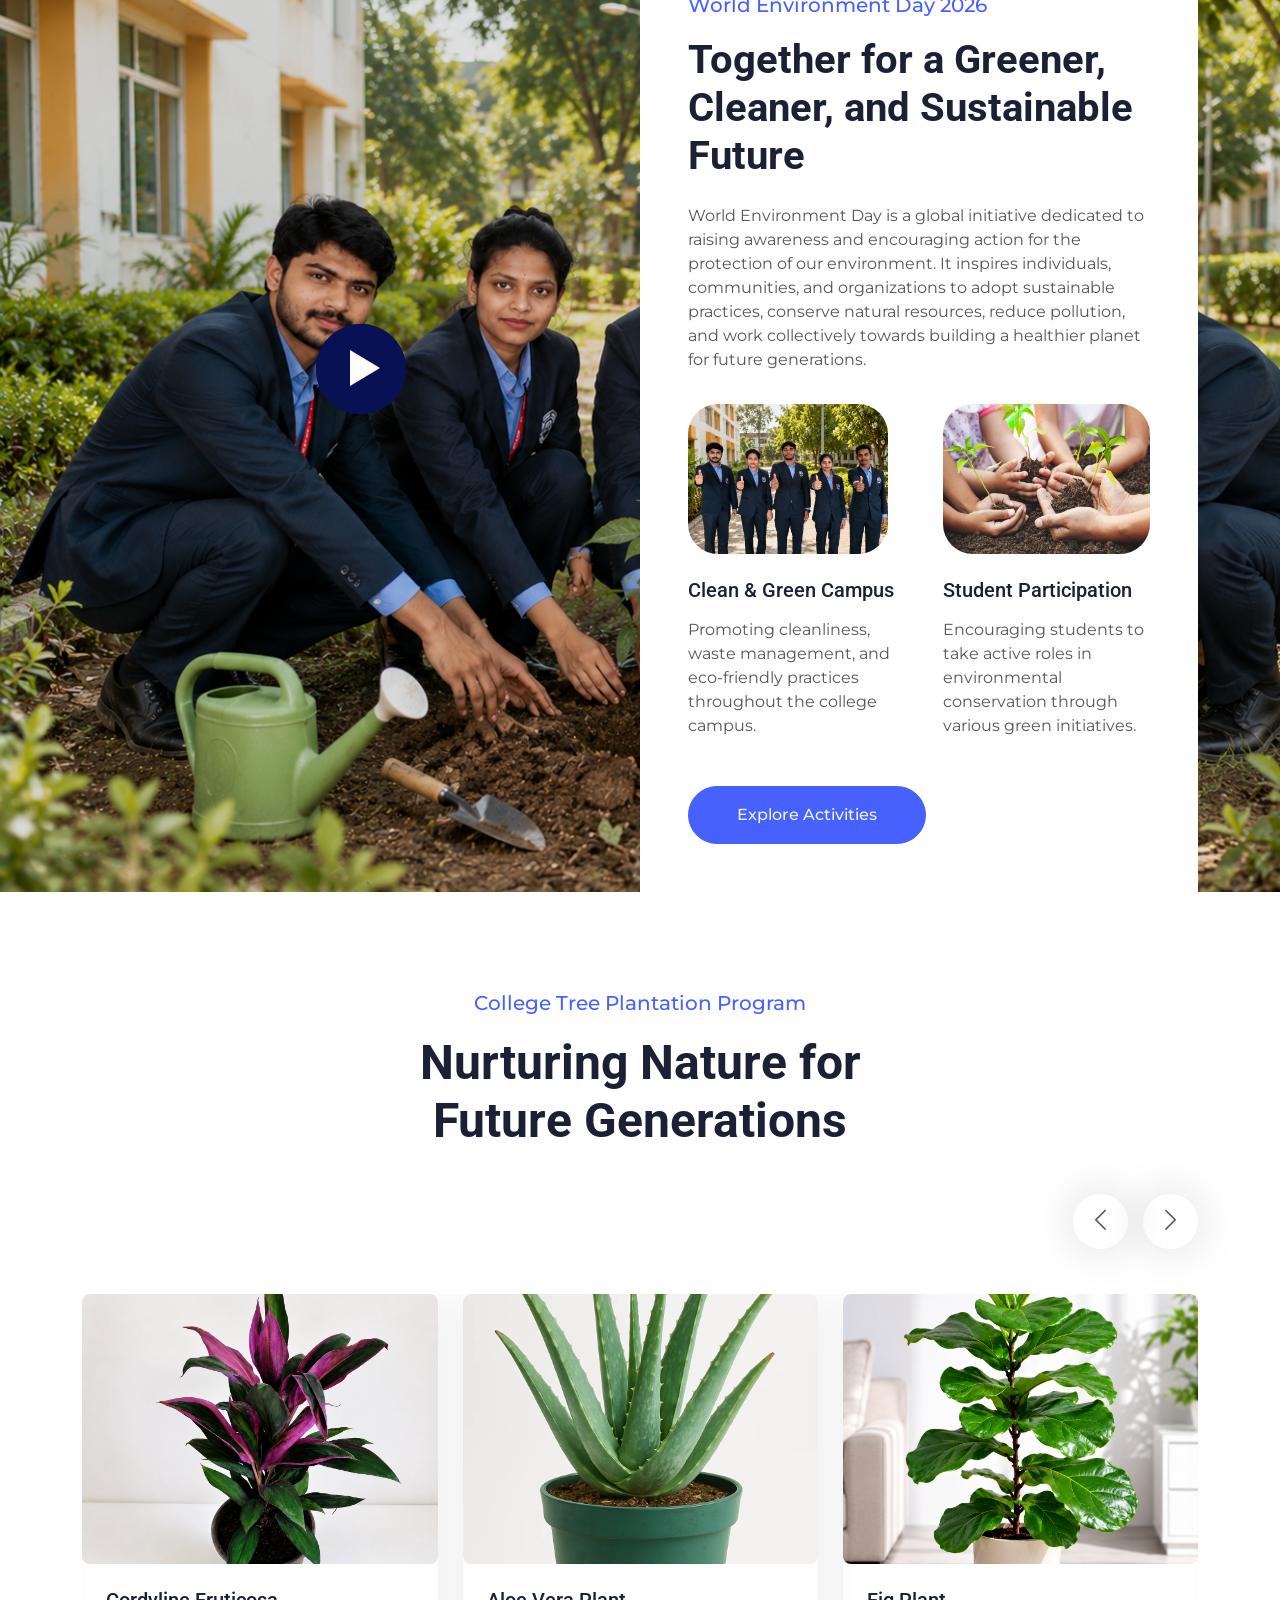
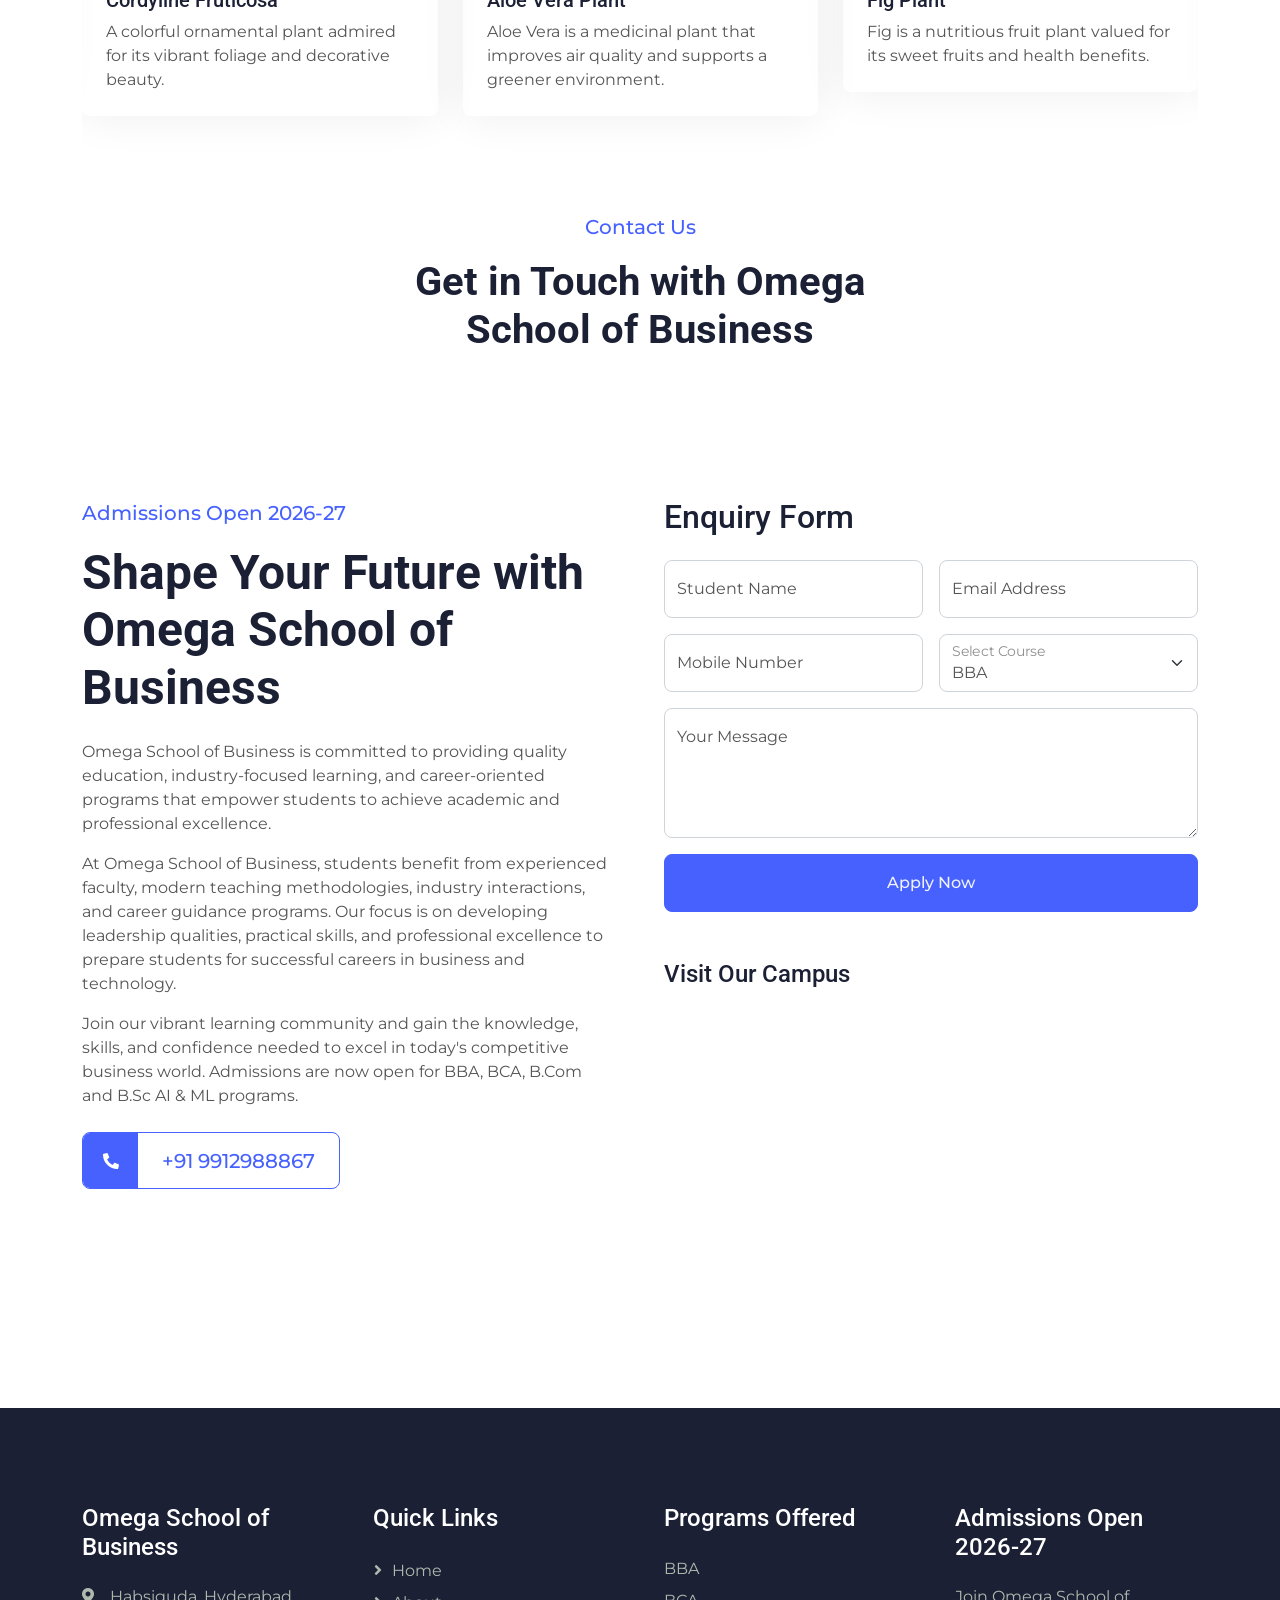
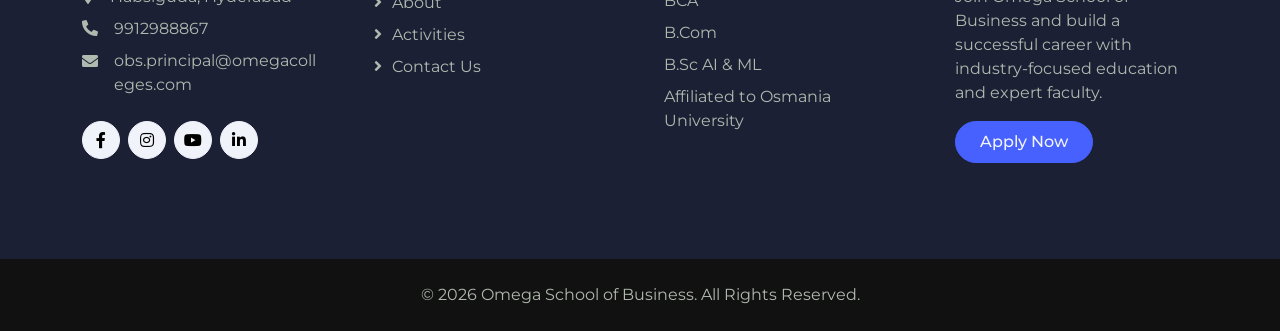
==== commit ecb51178: "Initial commit" ====
--- a/index.html
+++ b/index.html
@@ -240,7 +240,7 @@
                 <div class="col-lg-6">
                     <div class="h-100 d-flex align-items-center justify-content-center" style="min-height: 300px;">
                         <button type="button" class="btn-play" data-bs-toggle="modal"
-                            data-src="video/v1.mp4" data-bs-target="#videoModal">
+                            data-src="video/v2.mp4" data-bs-target="#videoModal">
                             <span></span>
                         </button>
                     </div>
